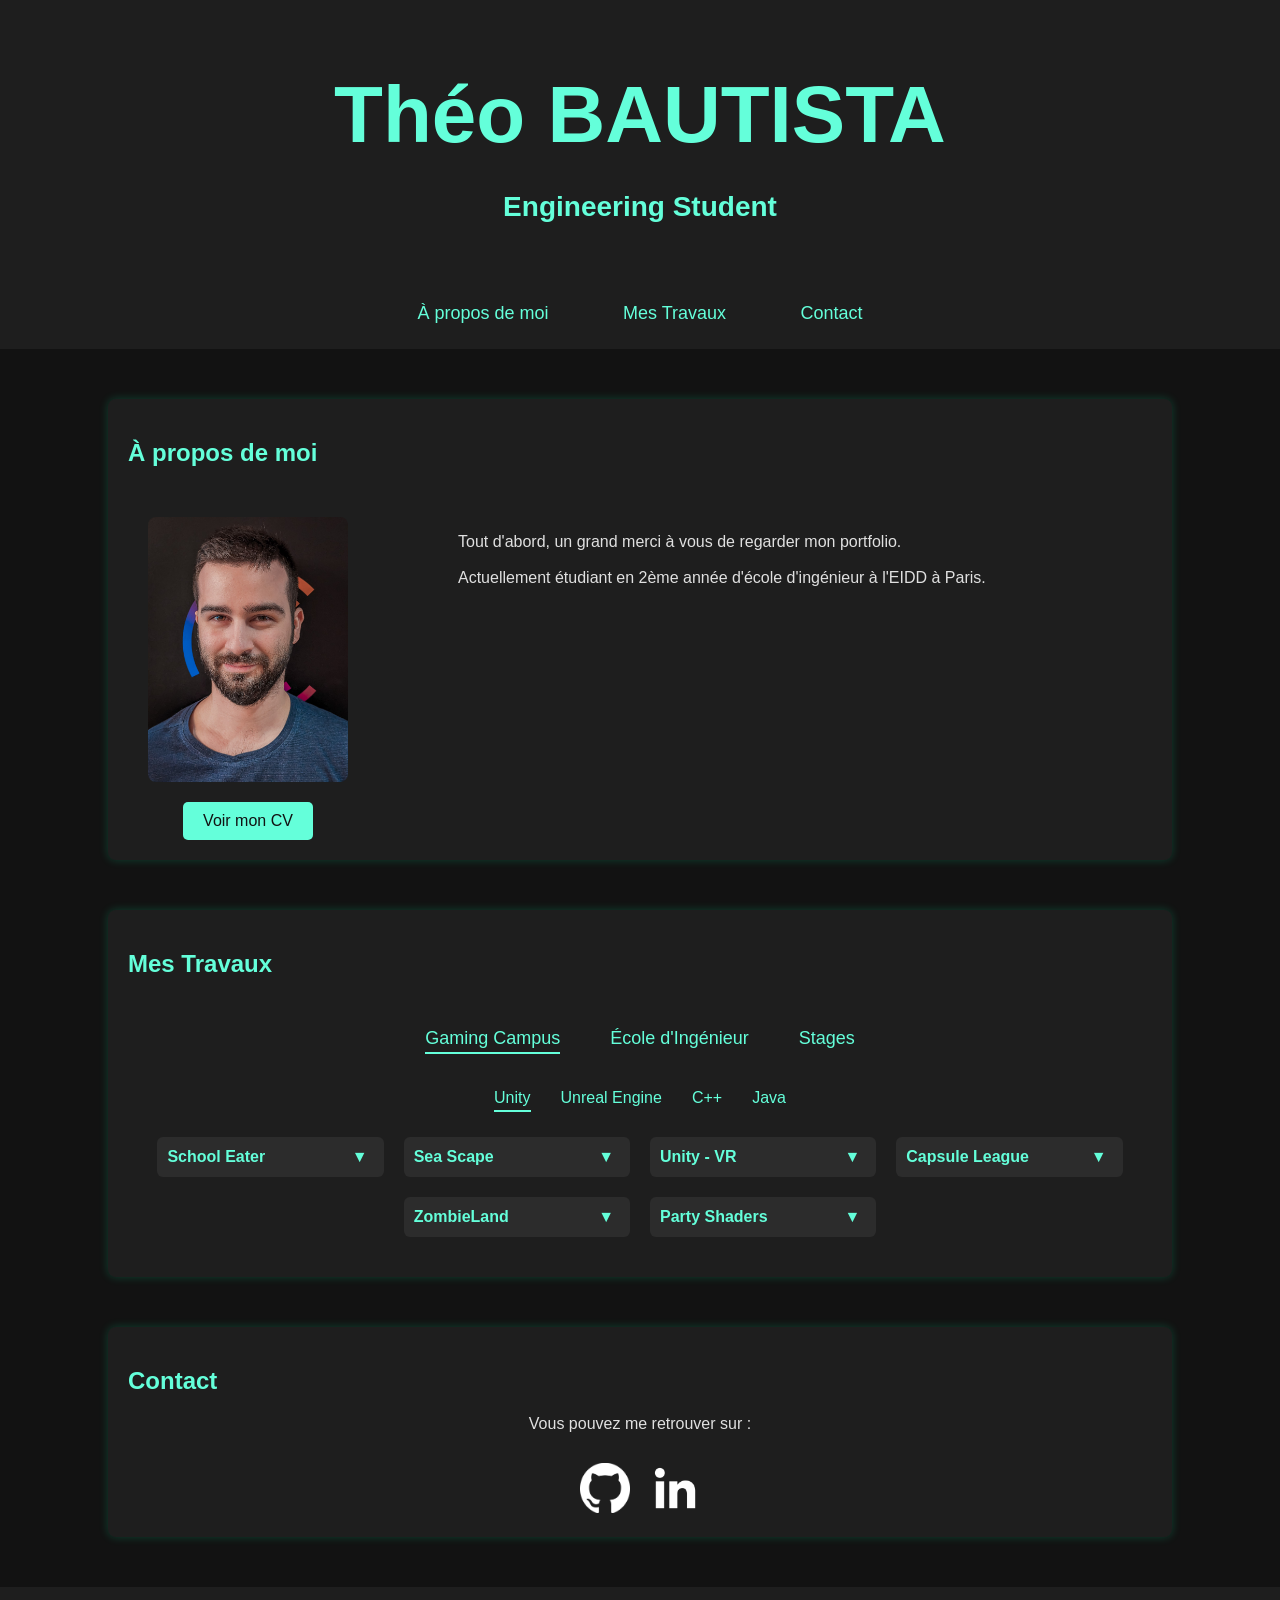
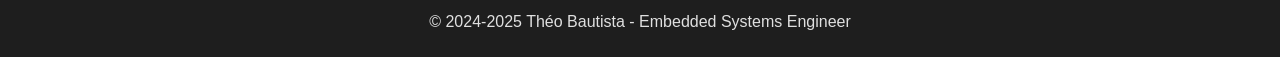
==== src/index.html @ 2cd2135a "Replacing everything" ====
<!DOCTYPE html>
<html lang="fr">
<head>
  <meta charset="UTF-8">
  <meta name="viewport" content="width=device-width, initial-scale=1.0">
  <title>Portfolio Engineer - Théo Bautista</title>
  <link rel="stylesheet" href="styles.css">
  <script defer src="script.js"></script>
</head>
<body>
  <!-- Header -->
  <header>
    <div class="container">
      <h1 id="page-title">Théo BAUTISTA</h1>
      <h3 id="page-subtitle">Engineering Student</h3>
      <nav>
        <ul>
          <li><a href="#about" id="nav-about">À propos de moi</a></li>
          <li><a href="#mes-travaux" id="nav-travaux">Mes Travaux</a></li>
          <li><a href="#contact" id="nav-contact">Contact</a></li>
        </ul>
      </nav>
    </div>
  </header>

  <!-- À propos de moi -->
  <section id="about" class="container">
    <h2 id="about-title">À propos de moi</h2>
    <div class="about-content">
      <div class="about-photo">
        <img src="../img/icons/profile-photo.png" alt="Photo de Théo Bautista" class="profile-photo">
        <div class="cv-button-container">
          <a href="../img/cv/cvTB.html" class="cv-button" target="_blank">Voir mon CV</a>
        </div>
      </div>
      <div class="about-text">
        <p id="about-description">
          Tout d'abord, un grand merci à vous de regarder mon portfolio.<br><br>
          Actuellement étudiant en 2ème année d'école d'ingénieur à l'EIDD à Paris.
        </p>
      </div>
    </div>
  </section>

  <!-- Mes Travaux -->
  <section id="mes-travaux" class="container">
    <h2 id="mes-travaux-title">Mes Travaux</h2>
    <!-- Navigation des catégories principales -->
    <div class="categorie-nav">
      <span class="categorie-titre active" data-index="0">Gaming Campus</span>
      <span class="categorie-titre" data-index="1">École d'Ingénieur</span>
      <span class="categorie-titre" data-index="2">Stages</span>
    </div>
    <!-- Slider principal -->
    <div class="travaux-container">
      <div class="travaux-slider">
        <!-- Catégorie : Gaming Campus -->
        <div class="travaux-categorie">
          <!-- Sous-catégories pour Gaming Campus -->
          <div class="gaming-campus-sous">
            <!-- Navigation sous-catégories -->
            <div class="sous-categorie-nav">
              <span class="sous-categorie-titre active" data-index="0">Unity</span>
              <span class="sous-categorie-titre" data-index="1">Unreal Engine</span>
              <span class="sous-categorie-titre" data-index="2">C++</span>
              <span class="sous-categorie-titre" data-index="3">Java</span>
            </div>
            <!-- Slider des sous-catégories -->
            <div class="sous-travaux-container">
              <div class="sous-travaux-slider">
                <!-- Sous-catégorie : Unity (plusieurs projets ici) -->
                <div class="sous-travaux-categorie">

                  <div class="travail">
                    <div class="travail-header">
                      <span class="travail-titre">School Eater</span>
                      <button class="toggle-btn">▼</button>
                    </div>
                    <div class="travail-details">
                      <p>Mon premier jeu Unity<br>
                         Le but était de concevoir un jeu dans lequel 
                         le professeur d'un petit village sauvait les enfants 
                         de sa classe d'une attaque de monstres<br><br>
                         
                         Globalement un très bon projet pour 
                         apprendre les bases d'Unity</p>
                      <span class="project-duration">[2 semaines]</span>
                    </div>
                  </div>

                  <div class="travail">
                    <div class="travail-header">
                      <span class="travail-titre">Sea Scape</span>
                      <button class="toggle-btn">▼</button>
                    </div>
                    <div class="travail-details">
                      <p>Comme une suite du premier projet School Eater<br>
                        Il fallait consolider les bases que l'on 
                        avait assimilées sur le projet précédent 
                        en rajoutant plus d'éléments et en 
                        explorant plus de mécaniques<br><br>
                        
                        Avec les bases consolidées, il était temps de 
                        s'attaquer à des projets plus gros</p>
                      <span class="project-duration">[2 semaines]</span>
                    </div>
                  </div>
                  
                  <div class="travail">
                    <div class="travail-header">
                      <span class="travail-titre">Unity - VR</span>
                      <button class="toggle-btn">▼</button>
                    </div>
                    <div class="travail-details">
                      <p>Pas de nom pour ce projet là<br>
                        C'était la première fois que j'ai dû toucher
                        à de la réalité virtuelle 
                        (ou VR pour Virtual Reality) pour un projet<br><br>
                        
                        J'étais malheureusement tout seul à travailler 
                        dans un groupe de 2, mais cela ne m'a pas empêché 
                        de réussir ma partie du projet, c'est-à-dire 
                        le code pour faire fonctionner les manettes 
                        et donc les "mains" du personnage ainsi que le 
                        déplacement et le système pour attraper des objets</p>
                      <span class="project-duration">[2 semaines]</span>
                    </div>
                  </div>

                  <div class="travail">
                    <div class="travail-header">
                      <span class="travail-titre">Capsule League</span>
                      <button class="toggle-btn">▼</button>
                    </div>
                    <div class="travail-details">
                      <p>Un petit jeu de football pour tester 
                        la physique de Unity<br>
                        Le but était simple, marquer dans le but de 
                        son adversaire avec un terrain consitué 
                        d'obstacles générés procéduralement</p>
                      <span class="project-duration">[2 semaines]</span>
                    </div>
                  </div>

                  <div class="travail">
                    <div class="travail-header">
                      <span class="travail-titre">ZombieLand</span>
                      <button class="toggle-btn">▼</button>
                    </div>
                    <div class="travail-details">
                      <p>Premier projet avec une intelligence 
                        artificielle faite à la main<br>
                        Également le premier jeu 2D que j'ai fait, il 
                        fallait créer un top-down shooter qui intègre 
                        une IA autre que l'IA de base de Unity<br><br>
                        
                        Le projet a été assez compliqué car nous étions 
                        une équipe de 5, et que tout le monde interférait 
                        avec le code des autres</p>
                      <span class="project-duration">[2 semaines]</span>
                    </div>
                  </div>

                  <div class="travail">
                    <div class="travail-header">
                      <span class="travail-titre">Party Shaders</span>
                      <button class="toggle-btn">▼</button>
                    </div>
                    <div class="travail-details">
                      <p>Ce projet avait pour but de nous familiariser 
                         avec les effets visuels et apprendre sur le 
                         pourquoi du comment ces "shaders" existent<br><br>
                        
                        En tant que développeur de jeu, ce n'est pas 
                        vraiment notre spécialité de créer du visuel, 
                        mais ce projet était très intéressant autant 
                        théoriquement qu'en pratique</p>
                      <span class="project-duration">[2 semaines]</span>
                    </div>
                  </div>

                </div>

                <!-- Sous-catégorie : Unreal Engine -->

                <div class="sous-travaux-categorie">

                  <div class="travail">
                    <div class="travail-header">
                      <span class="travail-titre">Unreal 5 Beginnings</span>
                      <button class="toggle-btn">▼</button>
                    </div>
                    <div class="travail-details">
                      <p>Les premiers pas dans ce nouveau moteur 
                         graphique qu'est Unreal Engine 5<br>
                         Pas de code cette fois-ci, tout était fait 
                         en visual scripting avec le système de 
                         Blueprint<br><br>
                         
                         Pour ces premiers pas, c'était très difficile.<br>
                         Le moteur est très différent et il y a énormément 
                         de contenu, on s'y perd très facilement
                      </p>
                      <span class="project-duration">[2 semaines]</span>
                    </div>
                  </div>

                  <div class="travail">
                    <div class="travail-header">
                      <span class="travail-titre">VolcaRunner</span>
                      <button class="toggle-btn">▼</button>
                    </div>
                    <div class="travail-details">
                      <p>Un runner à la Subways Surfers </p>
                      <span class="project-duration">[2 semaines]</span>
                    </div>
                  </div>

                  <div class="travail">
                    <div class="travail-header">
                      <span class="travail-titre">Wisdom Theif</span>
                      <button class="toggle-btn">▼</button>
                    </div>
                    <div class="travail-details">
                      <p>Description of Unreal Engine Project 1.</p>
                      <span class="project-duration">[1 mois]</span>
                    </div>
                  </div>

                </div>

                <!-- Sous-catégorie : C++ -->

                <div class="sous-travaux-categorie">
                  <div class="travail">
                    <div class="travail-header">
                      <span class="travail-titre">C++ Project 1</span>
                      <button class="toggle-btn">▼</button>
                    </div>
                    <div class="travail-details">
                      <p>Description of C++ Project 1.</p>
                      <span class="project-duration">[4 weeks]</span>
                    </div>
                  </div>
                </div>

                <!-- Sous-catégorie : Java -->

                <div class="sous-travaux-categorie">
                  <div class="travail">
                    <div class="travail-header">
                      <span class="travail-titre">Java Project 1</span>
                      <button class="toggle-btn">▼</button>
                    </div>
                    <div class="travail-details">
                      <p>Description of Java Project 1.</p>
                      <span class="project-duration">[1 month]</span>
                    </div>
                  </div>
                </div>



              </div>
            </div>
          </div>
        </div>
        <!-- Catégorie : École d'Ingénieur -->
        <div class="travaux-categorie">
          <div class="travail">
            <div class="travail-header">
              <span class="travail-titre">Projet d'Algorithmes</span>
              <button class="toggle-btn">▼</button>
            </div>
            <div class="travail-details">
              <p>Développement d'un algorithme d'optimisation.<br>
                 Description aléatoire pour remplir l'espace.</p>
              <span class="project-duration">[2 mois]</span>
            </div>
          </div>
        </div>
        <!-- Catégorie : Stages -->
        <div class="travaux-categorie">
          <!-- Ajout de 7 projets -->
          <div class="travail">
            <div class="travail-header">
              <span class="travail-titre">Stage 1</span>
              <button class="toggle-btn">▼</button>
            </div>
            <div class="travail-details">
              <p>Description du stage 1.</p>
              <span class="project-duration">[3 mois]</span>
            </div>
          </div>
          <div class="travail">
            <div class="travail-header">
              <span class="travail-titre">Stage 2</span>
              <button class="toggle-btn">▼</button>
            </div>
            <div class="travail-details">
              <p>Description du stage 2.</p>
              <span class="project-duration">[4 mois]</span>
            </div>
          </div>
          <div class="travail">
            <div class="travail-header">
              <span class="travail-titre">Stage 3</span>
              <button class="toggle-btn">▼</button>
            </div>
            <div class="travail-details">
              <p>Description du stage 3.</p>
              <span class="project-duration">[2 mois]</span>
            </div>
          </div>
          <div class="travail">
            <div class="travail-header">
              <span class="travail-titre">Stage 4</span>
              <button class="toggle-btn">▼</button>
            </div>
            <div class="travail-details">
              <p>Description du stage 4.</p>
              <span class="project-duration">[6 mois]</span>
            </div>
          </div>
          <div class="travail">
            <div class="travail-header">
              <span class="travail-titre">Stage 5</span>
              <button class="toggle-btn">▼</button>
            </div>
            <div class="travail-details">
              <p>Description du stage 5.</p>
              <span class="project-duration">[3 mois]</span>
            </div>
          </div>
          <div class="travail">
            <div class="travail-header">
              <span class="travail-titre">Stage 6</span>
              <button class="toggle-btn">▼</button>
            </div>
            <div class="travail-details">
              <p>Description du stage 6.</p>
              <span class="project-duration">[4 mois]</span>
            </div>
          </div>
          <div class="travail">
            <div class="travail-header">
              <span class="travail-titre">Stage 7</span>
              <button class="toggle-btn">▼</button>
            </div>
            <div class="travail-details">
              <p>Description du stage 7.</p>
              <span class="project-duration">[5 mois]</span>
            </div>
          </div>
        </div>
      </div>
    </div>
  </section>

  <!-- Contact -->
  <section id="contact" class="container">
    <h2 id="contact-title">Contact</h2>
    <p id="contact-description">Vous pouvez me retrouver sur :</p>
    <div class="contact-icons">
      <a href="https://github.com/thobaut" target="_blank">
        <img src="../img/icons/github-logo.png" alt="GitHub" class="social-logo">
      </a>
      <a href="https://www.linkedin.com/in/théo-bautista/" target="_blank">
        <img src="../img/icons/linkedin-logo.png" alt="LinkedIn" class="social-logo">
      </a>
    </div>
  </section>

  <!-- Footer -->
  <footer>
    <p>&copy; 2024-2025 <span id="footer-text">Théo Bautista - Embedded Systems Engineer</span></p>
  </footer>
</body>
</html>
---- src/styles.css ----
/* Thème sombre */
body {
  font-family: Arial, sans-serif;
  margin: 0;
  padding: 0;
  background-color: #121212;
  color: #e0e0e0;
}

/* Titres en vert menthe */
h1, h2, h3 {
  color: #64ffda;
}

/* Header */
header {
  background: #1e1e1e;
  padding: 15px;
  text-align: center;
}

header h1 {
  font-size: 80px; /* Nom plus gros */
  margin-bottom: 30px;
}

header h3 {
  font-size: 28px;
  margin-top: 0;
  margin-bottom: 40px; /* Plus d'espace entre "Engineering Student" et les boutons */
}

nav {
  margin-top: 80px;
  margin-bottom: 10px;
}

nav ul {
  list-style: none;
  padding: 0;
  margin: 0;
}

nav ul li {
  display: inline;
  margin: 0 25px;
}

nav ul li a {
  color: #64ffda;
  text-decoration: none;
  font-size: 18px;
  padding: 5px 10px;
  transition: background-color 0.3s, color 0.3s;
}

nav ul li a:hover {
  background-color: #64ffda;
  color: #121212;
  border-radius: 5px;
}

#about-title,
#mes-travaux-title {
  margin-bottom: 50px;
}

/* Section générale */
section {
  width: 80%;
  margin: 50px auto; /* Plus d'espace entre le titre de la section et le reste */
  background: #1e1e1e;
  padding: 20px;
  border-radius: 8px;
  box-shadow: 0px 0px 10px rgba(0, 255, 170, 0.2);
}

/* À propos de moi */
.about-content {
  display: flex;
  align-items: flex-start;
  gap: 60px; /* Plus d'espace entre la photo et le texte */
}

.about-photo {
  display: flex;
  flex-direction: column;
  align-items: center;
  margin-left: 20px;
}

.profile-photo {
  width: 200px; /* Photo plus grande */
  border-radius: 8px;
}

.cv-button-container {
  margin-top: 20px; /* Plus d'espace entre la photo et le bouton */
}

.cv-button {
  display: inline-block;
  padding: 10px 20px;
  background-color: #64ffda;
  color: #121212;
  text-decoration: none;
  border-radius: 5px;
  transition: background-color 0.3s, color 0.3s;
}

.cv-button:hover,
.cv-button:active {
  background-color: #121212;
  color: #64ffda;
}

.about-text {
  margin-left: 50px;
}

/* Navigation catégories (Mes Travaux) */
.categorie-nav {
  display: flex;
  justify-content: center;
  margin-bottom: 30px; /* Plus d'espace sous les titres de catégorie */
}

.categorie-titre {
  margin: 0 25px;
  cursor: pointer;
  font-size: 18px;
  position: relative;
  color: #64ffda;
}

.categorie-titre.active::after {
  content: "";
  display: block;
  width: 100%;
  height: 2px;
  background: #64ffda;
  position: absolute;
  bottom: -5px;
  left: 0;
}

/* Slider pour les travaux */
.travaux-container {
  overflow: hidden;
}

.travaux-slider {
  display: flex;
  transition: transform 0.5s ease;
  width: 100%;
}

.travaux-categorie {
  flex: 0 0 100%;
  padding: 10px;
  box-sizing: border-box;
  /* Grille pour afficher plusieurs travaux sur la même ligne */
  display: flex;
  flex-wrap: wrap;
  gap: 20px;
  justify-content: center;
  align-items: flex-start; /* Chaque bloc garde sa hauteur propre */
}

/* Sous-catégories pour Gaming Campus */
.gaming-campus-sous {
  width: 100%;
}

.sous-categorie-nav {
  display: flex;
  justify-content: center;
  margin-bottom: 20px;
}

.sous-categorie-titre {
  margin: 0 15px;
  cursor: pointer;
  font-size: 16px;
  position: relative;
  color: #64ffda;
}

.sous-categorie-titre.active::after {
  content: "";
  display: block;
  width: 100%;
  height: 2px;
  background: #64ffda;
  position: absolute;
  bottom: -5px;
  left: 0;
}

.sous-travaux-container {
  overflow: hidden;
}

.sous-travaux-slider {
  display: flex;
  transition: transform 0.5s ease;
  width: 100%;
}

.sous-travaux-categorie {
  flex: 0 0 100%;
  padding: 10px;
  box-sizing: border-box;
  /* Grille pour afficher les travaux dans la sous-catégorie */
  display: flex;
  flex-wrap: wrap;
  gap: 20px;
  justify-content: center;
  align-items: flex-start;
}

/* Sur petit écran, aligner les travaux à gauche */
@media (max-width: 767px) {
  .travaux-categorie {
    justify-content: flex-start;
  }
}

/* Travaux */
.travail {
  background: #2c2c2c;  /* Couleur légèrement plus claire */
  padding: 10px;
  border-radius: 6px;
  /* Adaptation pour afficher 4 par ligne sur grand écran, 2 par ligne sur moyen, 1 par ligne sur petit écran */
  flex: 1 1 calc(23% - 20px);
  max-width: calc(23% - 20px);
}

@media (max-width: 1199px) and (min-width: 768px) {
  .travail {
    flex: 1 1 calc(50% - 20px);
    max-width: calc(50% - 20px);
  }
}

@media (max-width: 767px) {
  .travail {
    flex: 1 1 100%;
    max-width: 100%;
  }
}

.travail-header {
  display: flex;
  justify-content: space-between;
  align-items: center;
  cursor: pointer;
}

.travail-titre {
  color: #64ffda;
  font-weight: bold;
}

.toggle-btn {
  background: none;
  border: none;
  font-size: 16px;
  cursor: pointer;
  color: #64ffda;
}

/* Détails cachés */
.travail-details {
  display: none;
  margin-top: 10px;
  padding-top: 5px;
  border-top: 1px solid #64ffda;
}

.project-duration {
  font-size: 12px;
  color: #64ffda;
}

/* Contact */
#contact {
  text-align: center;
}

#contact h2 {
  text-align: left; /* Titre "Contact" à gauche */
  margin-bottom: 20px;
}

.contact-icons {
  display: flex;
  justify-content: center;
  gap: 20px; /* Espace entre les icônes */
  margin-top: 30px;
}

.social-logo {
  width: 50px;
  height: 50px;
}

/* Footer */
footer {
  background: #1e1e1e;
  color: #e0e0e0;
  text-align: center;
  padding: 10px 0;
  margin-top: 20px;
}
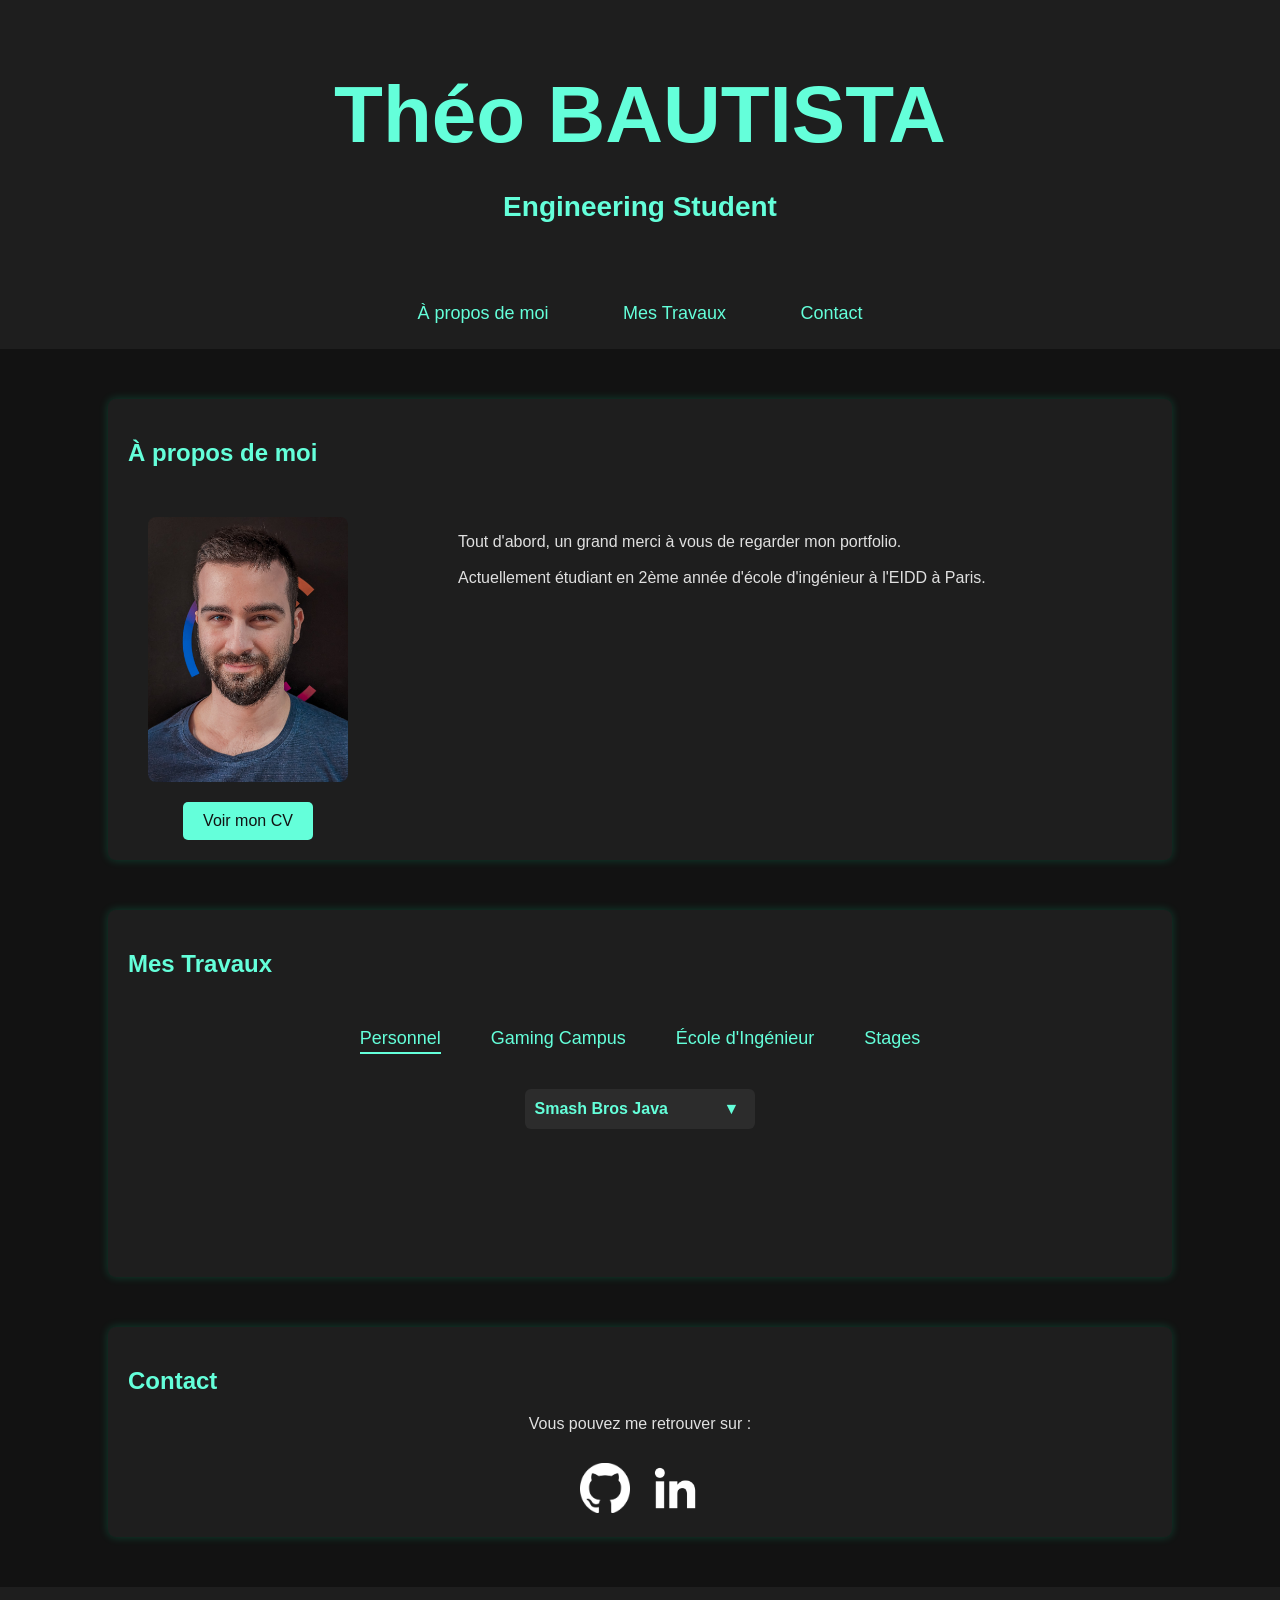
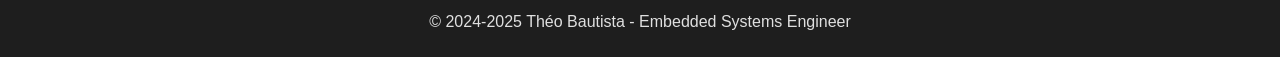
==== commit 206bd811: "Added a lot of descriptions" ====
--- a/src/index.html
+++ b/src/index.html
@@ -47,14 +47,43 @@
     <h2 id="mes-travaux-title">Mes Travaux</h2>
     <!-- Navigation des catégories principales -->
     <div class="categorie-nav">
-      <span class="categorie-titre active" data-index="0">Gaming Campus</span>
-      <span class="categorie-titre" data-index="1">École d'Ingénieur</span>
-      <span class="categorie-titre" data-index="2">Stages</span>
+      <span class="categorie-titre active" data-index="0">Personnel</span>
+      <span class="categorie-titre" data-index="1">Gaming Campus</span>
+      <span class="categorie-titre" data-index="2">École d'Ingénieur</span>
+      <span class="categorie-titre" data-index="3">Stages</span>
     </div>
+
     <!-- Slider principal -->
+    
     <div class="travaux-container">
       <div class="travaux-slider">
+
+        <!-- Catégorie : Personnel -->
+
+        <div class="travaux-categorie">
+
+          <div class="travail">
+            <div class="travail-header">
+              <span class="travail-titre">Smash Bros Java</span>
+              <button class="toggle-btn">▼</button>
+            </div>
+            <div class="travail-details">
+              <p>
+                Une tentative de réplique du fameux jeu vidéo Smash 
+                Bros fait sous langage Java
+                <br>
+                Description aléatoire pour remplir l'espace.
+              </p>
+              <span class="project-duration">[1 mois - Abandonné]</span>
+            </div>
+          </div>
+
+
+
+        </div>
+        
         <!-- Catégorie : Gaming Campus -->
+        
         <div class="travaux-categorie">
           <!-- Sous-catégories pour Gaming Campus -->
           <div class="gaming-campus-sous">
@@ -68,7 +97,9 @@
             <!-- Slider des sous-catégories -->
             <div class="sous-travaux-container">
               <div class="sous-travaux-slider">
-                <!-- Sous-catégorie : Unity (plusieurs projets ici) -->
+                
+                <!-- Sous-catégorie : Unity -->
+                
                 <div class="sous-travaux-categorie">
 
                   <div class="travail">
@@ -211,7 +242,15 @@
                       <button class="toggle-btn">▼</button>
                     </div>
                     <div class="travail-details">
-                      <p>Un runner à la Subways Surfers </p>
+                      <p>Un runner à la Subways Surfers<br>
+                         Cela met en scène un coureur qui doit survivre 
+                         le plus longtemps possible sur 3 "lignes" qui 
+                         comportent des obstacles générés procéduralement<br><br>
+                        
+                         Entièrement rédigé en C++, ce qui a été 
+                         particulièrement laborieux dû à la complexité 
+                         des règles du C++ imposées par Unreal Engine
+                        </p>
                       <span class="project-duration">[2 semaines]</span>
                     </div>
                   </div>
@@ -222,7 +261,20 @@
                       <button class="toggle-btn">▼</button>
                     </div>
                     <div class="travail-details">
-                      <p>Description of Unreal Engine Project 1.</p>
+                      <p>Un autre runner à la Subways Surfers en tant que 
+                         projet de fin d'année<br>
+                         Un projet a but initial éducatif dans lequel on 
+                         incarne un renard qui se fait courser dans une 
+                         bibliothèque car il a volé des parchemins<br>
+                         Il faut réunir des collectables et des pages qui 
+                         constituent des livres éducatif qui permettent 
+                         d'apprendre des anecdotes de culture générale<br><br>
+                       
+                         Ce projet a été une catastrophe sur tous les points, 
+                         très probablement expliqué par la volonté du reste 
+                         du groupe de faire ce projet sur Unreal Engine et 
+                         non Unity 
+                      </p>
                       <span class="project-duration">[1 mois]</span>
                     </div>
                   </div>
@@ -232,21 +284,145 @@
                 <!-- Sous-catégorie : C++ -->
 
                 <div class="sous-travaux-categorie">
-                  <div class="travail">
-                    <div class="travail-header">
-                      <span class="travail-titre">C++ Project 1</span>
-                      <button class="toggle-btn">▼</button>
-                    </div>
-                    <div class="travail-details">
-                      <p>Description of C++ Project 1.</p>
-                      <span class="project-duration">[4 weeks]</span>
-                    </div>
-                  </div>
+
+                  <div class="travail">
+                    <div class="travail-header">
+                      <span class="travail-titre">Cringe Adventure</span>
+                      <button class="toggle-btn">▼</button>
+                    </div>
+                    <div class="travail-details">
+                      <p>
+                        Le tout premier projet ue j'ai fait dans cette école<br>
+                        Il s'agissait d'une simple jeu sur le terminal dans 
+                        lequel il fallait traverser un donjon et affronter 
+                        des ennemis qui nous bloquent la route<br><br>
+
+                        Pour un premier projet, c'était plutôt réussi malgré 
+                        l'absence totale d'un membre de notre groupe de 3
+                      </p>
+                      <span class="project-duration">[2 semaines]</span>
+                    </div>
+                  </div>
+
+                  <div class="travail">
+                    <div class="travail-header">
+                      <span class="travail-titre">2D Platformer</span>
+                      <button class="toggle-btn">▼</button>
+                    </div>
+                    <div class="travail-details">
+                      <p>
+                        Le deuxième projet qui venait juste après Cringe 
+                        Adventure<br>
+                        Cette fois-ci, nous avions la librairie graphique 
+                        SMFL pour pouvoir faire un vrai jeu avec des vrais 
+                        graphismes 2D<br>
+                        Le but étant de faire un petit jeu de platformes à 
+                        la Mario dans lequel il fallait traverser le niveau 
+                        et arriver à la fin<br><br>
+
+                        Le projet a été un échec total dû au fait que j'étais tout 
+                        seul dans ce groupe de 3 ainsi que le fait qu'il y ait 
+                        eu des problèmes d'intégration de la librairie
+                      </p>
+                      <span class="project-duration">[2 semaines]</span>
+                    </div>
+                  </div>
+
+                  <div class="travail">
+                    <div class="travail-header">
+                      <span class="travail-titre">AntGame</span>
+                      <button class="toggle-btn">▼</button>
+                    </div>
+                    <div class="travail-details">
+                      <p>
+                        Un jeu qui devait s'inspirer de "Lemmings" dans lequel on 
+                        devait se familiariser avec une deuxième librairie 
+                        graphique : Cocos2DX<br>
+                        Pour ce jeu, mon groupe a décidé de partir sur un thème 
+                        fourmis qui devait miner de la terre pour avancer et 
+                        résoudre des puzzles
+                        <br><br>
+
+                        Malgré un groupe toujours inactif et une nouvelles fois 
+                        des problèmes d'intégration de la libraire, j'étais 
+                        content du code que j'avais fait et surtout sur une 
+                        librairie nouvelle 
+                      </p>
+                      <span class="project-duration">[2 semaines]</span>
+                    </div>
+                  </div>
+
+                  <div class="travail">
+                    <div class="travail-header">
+                      <span class="travail-titre">VolcaEngine</span>
+                      <button class="toggle-btn">▼</button>
+                    </div>
+                    <div class="travail-details">
+                      <p>
+                        Le plus gros projet que j'ai fait et dans lequel j'ai 
+                        mis le plus de travail dedans
+                        <br>
+                        C'était un projet mi théorique et mi pratique. Il fallait 
+                        créer de A à Z un moteur graphique avec une des 
+                        nombreuses librairies de rendu graphique
+                        <br>
+                        Comprendre comment et pourquoi une image est affichée 
+                        sur l'ecran était très intéressant et instructif
+                        <br>
+                        <br>
+                        Initialement prévu pour 4 semaines, le projet a été 
+                        allongé d'une semaine au vu de la masse de travail 
+                        qu'était ce projet
+                        <br>
+                        Pour changer, un groupe de 5 totalement absent et 
+                        me laissant quasiment seul sur le code du moteur
+                      </p>
+                      <span class="project-duration">[5 semaines]</span>
+                    </div>
+                  </div>
+
+                  <div class="travail">
+                    <div class="travail-header">
+                      <span class="travail-titre">Bastion Blitz</span>
+                      <button class="toggle-btn">▼</button>
+                    </div>
+                    <div class="travail-details">
+                      <p>
+                        Un projet solo de fin d'année en remplacement d'un grand 
+                        projet commun qui devait se faire par groupes de 6 
+                        suite à des désaccords et des abandons d'école
+                        <br>
+                        Il s'agit d'un petit jeu de tower defense réalisé avec la 
+                        librairie Cocos2DX dans lequel des tours plaçables 
+                        devaient défendre contre des vagues infinies 
+                        d'ennemis qui veulent infiltrer un château
+                        <br>
+                        <br>
+                        Un projet qui devait se faire en urgence mais que j'ai 
+                        tout de même trouvé très instructif et que j'ai pris 
+                        beaucoup de plaisir à réaliser
+                      </p>
+                      <span class="project-duration">[3 semaines]</span>
+                    </div>
+                  </div>
+                
                 </div>
 
                 <!-- Sous-catégorie : Java -->
 
                 <div class="sous-travaux-categorie">
+
+                  <div class="travail">
+                    <div class="travail-header">
+                      <span class="travail-titre"></span>
+                      <button class="toggle-btn">▼</button>
+                    </div>
+                    <div class="travail-details">
+                      <p>Description of Java Project 1.</p>
+                      <span class="project-duration">[2 semaines]</span>
+                    </div>
+                  </div>
+
                   <div class="travail">
                     <div class="travail-header">
                       <span class="travail-titre">Java Project 1</span>
@@ -254,18 +430,18 @@
                     </div>
                     <div class="travail-details">
                       <p>Description of Java Project 1.</p>
-                      <span class="project-duration">[1 month]</span>
-                    </div>
-                  </div>
+                      <span class="project-duration">[2 semaines]</span>
+                    </div>
+                  </div>
+
                 </div>
-
-
-
               </div>
             </div>
           </div>
         </div>
+
         <!-- Catégorie : École d'Ingénieur -->
+        
         <div class="travaux-categorie">
           <div class="travail">
             <div class="travail-header">
@@ -279,9 +455,11 @@
             </div>
           </div>
         </div>
+        
         <!-- Catégorie : Stages -->
+        
         <div class="travaux-categorie">
-          <!-- Ajout de 7 projets -->
+
           <div class="travail">
             <div class="travail-header">
               <span class="travail-titre">Stage 1</span>
@@ -292,6 +470,7 @@
               <span class="project-duration">[3 mois]</span>
             </div>
           </div>
+
           <div class="travail">
             <div class="travail-header">
               <span class="travail-titre">Stage 2</span>
@@ -302,6 +481,7 @@
               <span class="project-duration">[4 mois]</span>
             </div>
           </div>
+
           <div class="travail">
             <div class="travail-header">
               <span class="travail-titre">Stage 3</span>
@@ -312,6 +492,7 @@
               <span class="project-duration">[2 mois]</span>
             </div>
           </div>
+
           <div class="travail">
             <div class="travail-header">
               <span class="travail-titre">Stage 4</span>
@@ -322,6 +503,7 @@
               <span class="project-duration">[6 mois]</span>
             </div>
           </div>
+
           <div class="travail">
             <div class="travail-header">
               <span class="travail-titre">Stage 5</span>
@@ -332,6 +514,7 @@
               <span class="project-duration">[3 mois]</span>
             </div>
           </div>
+
           <div class="travail">
             <div class="travail-header">
               <span class="travail-titre">Stage 6</span>
@@ -342,6 +525,7 @@
               <span class="project-duration">[4 mois]</span>
             </div>
           </div>
+
           <div class="travail">
             <div class="travail-header">
               <span class="travail-titre">Stage 7</span>
@@ -352,6 +536,7 @@
               <span class="project-duration">[5 mois]</span>
             </div>
           </div>
+
         </div>
       </div>
     </div>
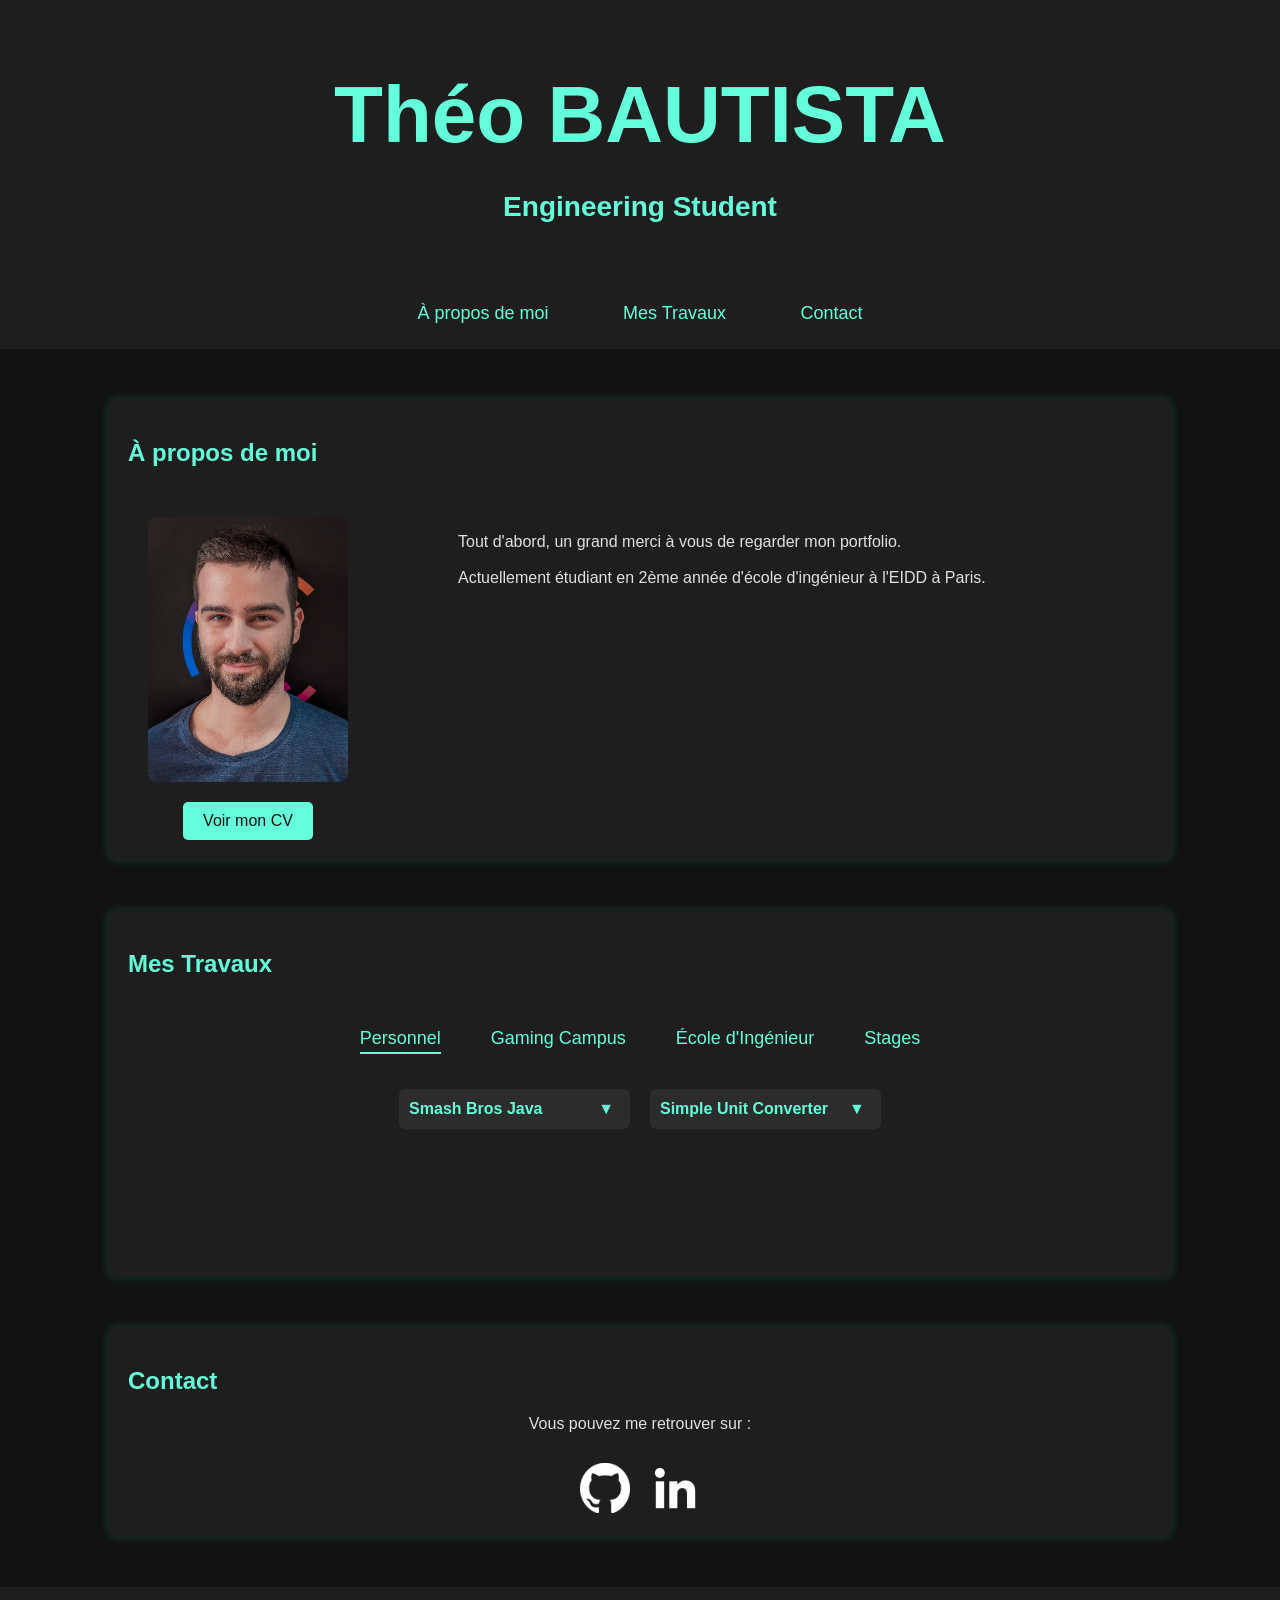
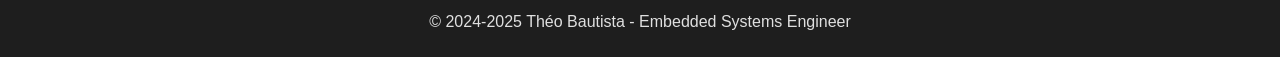
==== commit f61e0e08: "Added a new category" ====
--- a/src/index.html
+++ b/src/index.html
@@ -72,13 +72,34 @@
                 Une tentative de réplique du fameux jeu vidéo Smash 
                 Bros fait sous langage Java
                 <br>
-                Description aléatoire pour remplir l'espace.
+                <br>
+                Abandonné par manque de motivation et des nombreuses 
+                mécaniques que je n'arrivait pas à implémenter
               </p>
               <span class="project-duration">[1 mois - Abandonné]</span>
             </div>
           </div>
 
-
+          <div class="travail">
+            <div class="travail-header">
+              <span class="travail-titre">Simple Unit Converter</span>
+              <button class="toggle-btn">▼</button>
+            </div>
+            <div class="travail-details">
+              <p>
+                Un petit site simple qui permet de convertir des 
+                unités
+                <br>
+                <br>
+                <a href="https://thobaut.github.io/simple-unit-converter/" target="_blank">
+                  Mis en ligne sous Github Pages
+                </a>
+                <br>
+
+              </p>
+              <span class="project-duration">[1 mois - Abandonné]</span>
+            </div>
+          </div>
 
         </div>
         
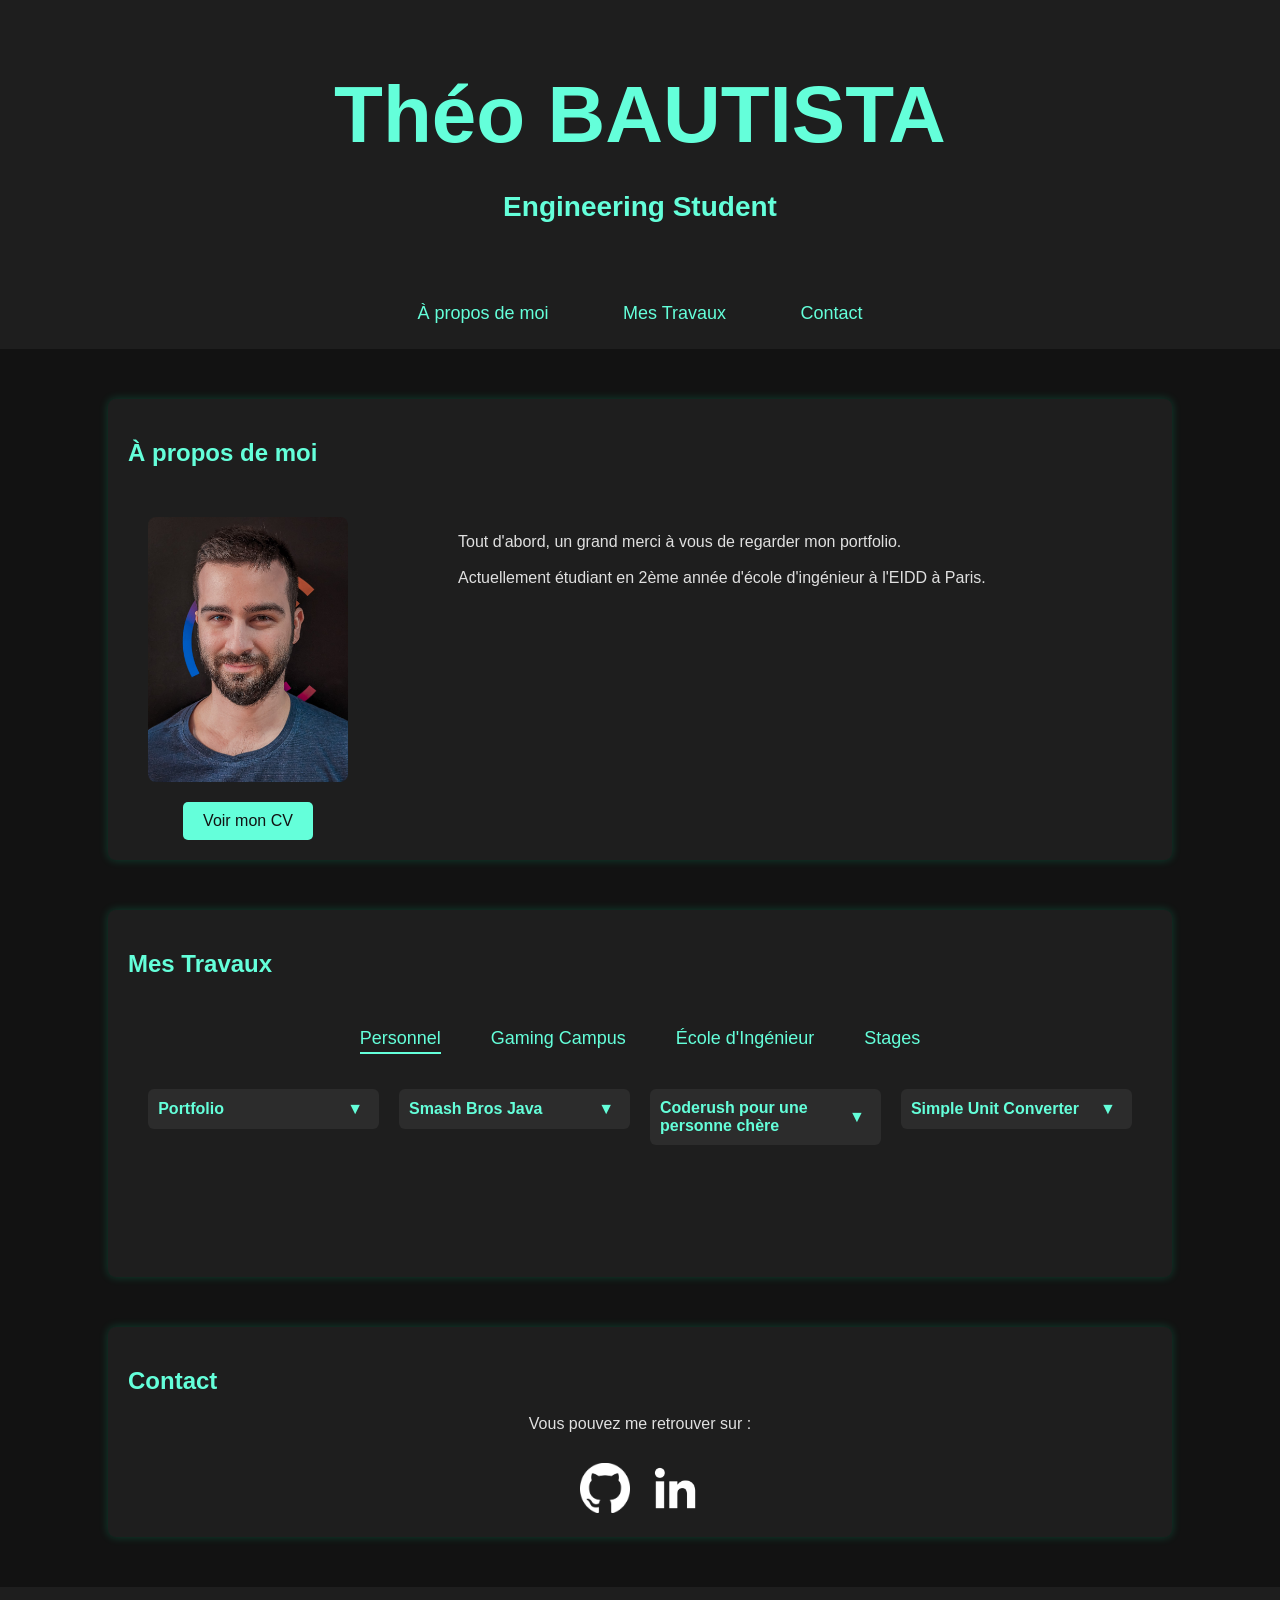
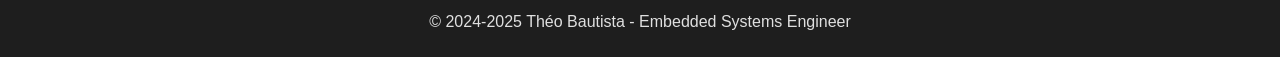
==== commit bd7cdbbe: "(Should be) Finished with the description of every project" ====
--- a/src/index.html
+++ b/src/index.html
@@ -3,7 +3,7 @@
 <head>
   <meta charset="UTF-8">
   <meta name="viewport" content="width=device-width, initial-scale=1.0">
-  <title>Portfolio Engineer - Théo Bautista</title>
+  <title>Portfolio Ingénieur - Théo Bautista</title>
   <link rel="stylesheet" href="styles.css">
   <script defer src="script.js"></script>
 </head>
@@ -35,7 +35,9 @@
       </div>
       <div class="about-text">
         <p id="about-description">
-          Tout d'abord, un grand merci à vous de regarder mon portfolio.<br><br>
+          Tout d'abord, un grand merci à vous de regarder mon portfolio.
+          <br>
+          <br>
           Actuellement étudiant en 2ème année d'école d'ingénieur à l'EIDD à Paris.
         </p>
       </div>
@@ -64,6 +66,28 @@
 
           <div class="travail">
             <div class="travail-header">
+              <span class="travail-titre">Portfolio</span>
+              <button class="toggle-btn">▼</button>
+            </div>
+            <div class="travail-details">
+              <p>
+                Le portfolio que vous êtes actuellement en train 
+                de regarder
+                <br>
+                <br>
+                En tant que développeur qui n'a jamais appris le 
+                HTML/CSS/JS à l'école mais seulement en autodidacte, 
+                c'est tout de même un projet assez conséquent et je 
+                voulais créer ce bout de ma vie de développeur afin
+                de présenter tous les projets que j'ai réalisé avec 
+                professionnalisme, rigueur et passion
+              </p>
+              <span class="project-duration">[1 mois - Abandonné]</span>
+            </div>
+          </div>
+
+          <div class="travail">
+            <div class="travail-header">
               <span class="travail-titre">Smash Bros Java</span>
               <button class="toggle-btn">▼</button>
             </div>
@@ -74,9 +98,29 @@
                 <br>
                 <br>
                 Abandonné par manque de motivation et des nombreuses 
-                mécaniques que je n'arrivait pas à implémenter
+                mécaniques que je n'arrivais pas à implémenter
               </p>
               <span class="project-duration">[1 mois - Abandonné]</span>
+            </div>
+          </div>
+
+          <div class="travail">
+            <div class="travail-header">
+              <span class="travail-titre">Coderush pour une personne chère</span>
+              <button class="toggle-btn">▼</button>
+            </div>
+            <div class="travail-details">
+              <p>
+                Un mélange de 9 mini projets en 1 semaine 
+                qui représentaient le nombre de jours pendant lesquels 
+                ma copine était partie en vacances
+                <br>
+                <br>
+                Les projets contiennent des vidéos ainsi que 
+                HTML/CSS/JS, Python, Java, du calculateur en 
+                ligne Desmos et du logiciel de création de jeu vidéo Godot
+              </p>
+              <span class="project-duration">[1 semaine]</span>
             </div>
           </div>
 
@@ -94,10 +138,8 @@
                 <a href="https://thobaut.github.io/simple-unit-converter/" target="_blank">
                   Mis en ligne sous Github Pages
                 </a>
-                <br>
-
               </p>
-              <span class="project-duration">[1 mois - Abandonné]</span>
+              <span class="project-duration">[1 jour]</span>
             </div>
           </div>
 
@@ -113,7 +155,6 @@
               <span class="sous-categorie-titre active" data-index="0">Unity</span>
               <span class="sous-categorie-titre" data-index="1">Unreal Engine</span>
               <span class="sous-categorie-titre" data-index="2">C++</span>
-              <span class="sous-categorie-titre" data-index="3">Java</span>
             </div>
             <!-- Slider des sous-catégories -->
             <div class="sous-travaux-container">
@@ -129,13 +170,17 @@
                       <button class="toggle-btn">▼</button>
                     </div>
                     <div class="travail-details">
-                      <p>Mon premier jeu Unity<br>
-                         Le but était de concevoir un jeu dans lequel 
-                         le professeur d'un petit village sauvait les enfants 
-                         de sa classe d'une attaque de monstres<br><br>
-                         
-                         Globalement un très bon projet pour 
-                         apprendre les bases d'Unity</p>
+                      <p>
+                        Mon premier jeu Unity
+                        <br>
+                        Le but était de concevoir un jeu dans lequel 
+                        le professeur d'un petit village sauvait les enfants 
+                        de sa classe d'une attaque de monstres
+                        <br>
+                        <br>
+                        Globalement un très bon projet pour 
+                        apprendre les bases d'Unity
+                      </p>
                       <span class="project-duration">[2 semaines]</span>
                     </div>
                   </div>
@@ -146,14 +191,18 @@
                       <button class="toggle-btn">▼</button>
                     </div>
                     <div class="travail-details">
-                      <p>Comme une suite du premier projet School Eater<br>
+                      <p>
+                        Comme une suite du premier projet School Eater
+                        <br>
                         Il fallait consolider les bases que l'on 
                         avait assimilées sur le projet précédent 
                         en rajoutant plus d'éléments et en 
-                        explorant plus de mécaniques<br><br>
-                        
+                        explorant plus de mécaniques
+                        <br>
+                        <br>
                         Avec les bases consolidées, il était temps de 
-                        s'attaquer à des projets plus gros</p>
+                        s'attaquer à des projets plus gros
+                      </p>
                       <span class="project-duration">[2 semaines]</span>
                     </div>
                   </div>
@@ -164,17 +213,21 @@
                       <button class="toggle-btn">▼</button>
                     </div>
                     <div class="travail-details">
-                      <p>Pas de nom pour ce projet là<br>
+                      <p>
+                        Pas de nom pour ce projet là
+                        <br>
                         C'était la première fois que j'ai dû toucher
                         à de la réalité virtuelle 
-                        (ou VR pour Virtual Reality) pour un projet<br><br>
-                        
+                        (ou VR pour Virtual Reality) pour un projet
+                        <br>
+                        <br>
                         J'étais malheureusement tout seul à travailler 
                         dans un groupe de 2, mais cela ne m'a pas empêché 
                         de réussir ma partie du projet, c'est-à-dire 
                         le code pour faire fonctionner les manettes 
                         et donc les "mains" du personnage ainsi que le 
-                        déplacement et le système pour attraper des objets</p>
+                        déplacement et le système pour attraper des objets
+                      </p>
                       <span class="project-duration">[2 semaines]</span>
                     </div>
                   </div>
@@ -185,11 +238,14 @@
                       <button class="toggle-btn">▼</button>
                     </div>
                     <div class="travail-details">
-                      <p>Un petit jeu de football pour tester 
-                        la physique de Unity<br>
+                      <p>
+                        Un petit jeu de football pour tester 
+                        la physique de Unity
+                        <br>
                         Le but était simple, marquer dans le but de 
                         son adversaire avec un terrain consitué 
-                        d'obstacles générés procéduralement</p>
+                        d'obstacles générés procéduralement
+                      </p>
                       <span class="project-duration">[2 semaines]</span>
                     </div>
                   </div>
@@ -200,15 +256,19 @@
                       <button class="toggle-btn">▼</button>
                     </div>
                     <div class="travail-details">
-                      <p>Premier projet avec une intelligence 
-                        artificielle faite à la main<br>
+                      <p>
+                        Premier projet avec une intelligence 
+                        artificielle faite à la main
+                        <br>
                         Également le premier jeu 2D que j'ai fait, il 
                         fallait créer un top-down shooter qui intègre 
-                        une IA autre que l'IA de base de Unity<br><br>
-                        
+                        une IA autre que l'IA de base de Unity
+                        <br>
+                        <br>
                         Le projet a été assez compliqué car nous étions 
                         une équipe de 5, et que tout le monde interférait 
-                        avec le code des autres</p>
+                        avec le code des autres
+                      </p>
                       <span class="project-duration">[2 semaines]</span>
                     </div>
                   </div>
@@ -219,14 +279,17 @@
                       <button class="toggle-btn">▼</button>
                     </div>
                     <div class="travail-details">
-                      <p>Ce projet avait pour but de nous familiariser 
-                         avec les effets visuels et apprendre sur le 
-                         pourquoi du comment ces "shaders" existent<br><br>
-                        
+                      <p>
+                        Ce projet avait pour but de nous familiariser 
+                        avec les effets visuels et apprendre sur le 
+                        pourquoi du comment ces "shaders" existent
+                        <br>
+                        <br>
                         En tant que développeur de jeu, ce n'est pas 
                         vraiment notre spécialité de créer du visuel, 
                         mais ce projet était très intéressant autant 
-                        théoriquement qu'en pratique</p>
+                        théoriquement qu'en pratique
+                      </p>
                       <span class="project-duration">[2 semaines]</span>
                     </div>
                   </div>
@@ -243,15 +306,19 @@
                       <button class="toggle-btn">▼</button>
                     </div>
                     <div class="travail-details">
-                      <p>Les premiers pas dans ce nouveau moteur 
-                         graphique qu'est Unreal Engine 5<br>
-                         Pas de code cette fois-ci, tout était fait 
-                         en visual scripting avec le système de 
-                         Blueprint<br><br>
-                         
-                         Pour ces premiers pas, c'était très difficile.<br>
-                         Le moteur est très différent et il y a énormément 
-                         de contenu, on s'y perd très facilement
+                      <p>
+                        Les premiers pas dans ce nouveau moteur 
+                        graphique qu'est Unreal Engine 5
+                        <br>
+                        Pas de code cette fois-ci, tout était fait 
+                        en visual scripting avec le système de 
+                        Blueprint
+                        <br>
+                        <br>
+                        Pour ces premiers pas, c'était très difficile.
+                        <br>
+                        Le moteur est très différent et il y a énormément 
+                        de contenu, on s'y perd très facilement
                       </p>
                       <span class="project-duration">[2 semaines]</span>
                     </div>
@@ -263,15 +330,18 @@
                       <button class="toggle-btn">▼</button>
                     </div>
                     <div class="travail-details">
-                      <p>Un runner à la Subways Surfers<br>
-                         Cela met en scène un coureur qui doit survivre 
-                         le plus longtemps possible sur 3 "lignes" qui 
-                         comportent des obstacles générés procéduralement<br><br>
-                        
-                         Entièrement rédigé en C++, ce qui a été 
-                         particulièrement laborieux dû à la complexité 
-                         des règles du C++ imposées par Unreal Engine
-                        </p>
+                      <p>
+                        Un runner à la Subways Surfers
+                        <br>
+                        Cela met en scène un coureur qui doit survivre 
+                        le plus longtemps possible sur 3 "lignes" qui 
+                        comportent des obstacles générés procéduralement
+                        <br>
+                        <br>
+                        Entièrement rédigé en C++, ce qui a été 
+                        particulièrement laborieux dû à la complexité 
+                        des règles du C++ imposées par Unreal Engine
+                      </p>
                       <span class="project-duration">[2 semaines]</span>
                     </div>
                   </div>
@@ -282,19 +352,23 @@
                       <button class="toggle-btn">▼</button>
                     </div>
                     <div class="travail-details">
-                      <p>Un autre runner à la Subways Surfers en tant que 
-                         projet de fin d'année<br>
-                         Un projet a but initial éducatif dans lequel on 
-                         incarne un renard qui se fait courser dans une 
-                         bibliothèque car il a volé des parchemins<br>
-                         Il faut réunir des collectables et des pages qui 
-                         constituent des livres éducatif qui permettent 
-                         d'apprendre des anecdotes de culture générale<br><br>
-                       
-                         Ce projet a été une catastrophe sur tous les points, 
-                         très probablement expliqué par la volonté du reste 
-                         du groupe de faire ce projet sur Unreal Engine et 
-                         non Unity 
+                      <p>
+                        Un autre runner à la Subways Surfers en tant que 
+                        projet de fin d'année
+                        <br>
+                        Un projet a but initial éducatif dans lequel on 
+                        incarne un renard qui se fait courser dans une 
+                        bibliothèque car il a volé des parchemins
+                        <br>
+                        Il faut réunir des collectables et des pages qui 
+                        constituent des livres éducatif qui permettent 
+                        d'apprendre des anecdotes de culture générale
+                        <br>
+                        <br>
+                        Ce projet a été une catastrophe sur tous les points, 
+                        très probablement expliqué par la volonté du reste 
+                        du groupe de faire ce projet sur Unreal Engine et 
+                        non Unity 
                       </p>
                       <span class="project-duration">[1 mois]</span>
                     </div>
@@ -313,11 +387,13 @@
                     </div>
                     <div class="travail-details">
                       <p>
-                        Le tout premier projet ue j'ai fait dans cette école<br>
+                        Le tout premier projet ue j'ai fait dans cette école
+                        <br>
                         Il s'agissait d'une simple jeu sur le terminal dans 
                         lequel il fallait traverser un donjon et affronter 
-                        des ennemis qui nous bloquent la route<br><br>
-
+                        des ennemis qui nous bloquent la route
+                        <br>
+                        <br>
                         Pour un premier projet, c'était plutôt réussi malgré 
                         l'absence totale d'un membre de notre groupe de 3
                       </p>
@@ -333,14 +409,17 @@
                     <div class="travail-details">
                       <p>
                         Le deuxième projet qui venait juste après Cringe 
-                        Adventure<br>
+                        Adventure
+                        <br>
                         Cette fois-ci, nous avions la librairie graphique 
                         SMFL pour pouvoir faire un vrai jeu avec des vrais 
-                        graphismes 2D<br>
+                        graphismes 2D
+                        <br>
                         Le but étant de faire un petit jeu de platformes à 
                         la Mario dans lequel il fallait traverser le niveau 
-                        et arriver à la fin<br><br>
-
+                        et arriver à la fin
+                        <br>
+                        <br>
                         Le projet a été un échec total dû au fait que j'étais tout 
                         seul dans ce groupe de 3 ainsi que le fait qu'il y ait 
                         eu des problèmes d'intégration de la librairie
@@ -358,12 +437,13 @@
                       <p>
                         Un jeu qui devait s'inspirer de "Lemmings" dans lequel on 
                         devait se familiariser avec une deuxième librairie 
-                        graphique : Cocos2DX<br>
+                        graphique : Cocos2DX
+                        <br>
                         Pour ce jeu, mon groupe a décidé de partir sur un thème 
                         fourmis qui devait miner de la terre pour avancer et 
                         résoudre des puzzles
-                        <br><br>
-
+                        <br>
+                        <br>
                         Malgré un groupe toujours inactif et une nouvelles fois 
                         des problèmes d'intégration de la libraire, j'étais 
                         content du code que j'avais fait et surtout sur une 
@@ -428,34 +508,6 @@
                   </div>
                 
                 </div>
-
-                <!-- Sous-catégorie : Java -->
-
-                <div class="sous-travaux-categorie">
-
-                  <div class="travail">
-                    <div class="travail-header">
-                      <span class="travail-titre"></span>
-                      <button class="toggle-btn">▼</button>
-                    </div>
-                    <div class="travail-details">
-                      <p>Description of Java Project 1.</p>
-                      <span class="project-duration">[2 semaines]</span>
-                    </div>
-                  </div>
-
-                  <div class="travail">
-                    <div class="travail-header">
-                      <span class="travail-titre">Java Project 1</span>
-                      <button class="toggle-btn">▼</button>
-                    </div>
-                    <div class="travail-details">
-                      <p>Description of Java Project 1.</p>
-                      <span class="project-duration">[2 semaines]</span>
-                    </div>
-                  </div>
-
-                </div>
               </div>
             </div>
           </div>
@@ -464,15 +516,26 @@
         <!-- Catégorie : École d'Ingénieur -->
         
         <div class="travaux-categorie">
+
           <div class="travail">
             <div class="travail-header">
-              <span class="travail-titre">Projet d'Algorithmes</span>
+              <span class="travail-titre">Java RPG Adventure</span>
               <button class="toggle-btn">▼</button>
             </div>
             <div class="travail-details">
-              <p>Développement d'un algorithme d'optimisation.<br>
-                 Description aléatoire pour remplir l'espace.</p>
-              <span class="project-duration">[2 mois]</span>
+              <p>
+                Ma première expérience en programmation de 
+                jeu vidéo
+                <br>
+                Il s'agissait du projet final de mon cours de 
+                Java en 2021 et que j'ai adoré développer 
+                pendant ce mois et demi où il n'y avait plus de 
+                cours avant les examens. J'ai pu donc dédier la 
+                quasi exclusivité de mon temps libre à coder ce jeu 
+                et le résultat final était au-delà de toutes mes 
+                espérances
+              </p>
+              <span class="project-duration">[1 mois et demi]</span>
             </div>
           </div>
         </div>
@@ -483,78 +546,46 @@
 
           <div class="travail">
             <div class="travail-header">
-              <span class="travail-titre">Stage 1</span>
+              <span class="travail-titre">Malakoff Humanis - Interface de contrôle</span>
               <button class="toggle-btn">▼</button>
             </div>
             <div class="travail-details">
-              <p>Description du stage 1.</p>
-              <span class="project-duration">[3 mois]</span>
+              <p>
+                Tentative de créer une interface de contrôle 
+                afin de contrôler les branchement dans les 
+                salles de brassage de l'entreprise
+                <br>
+                <br>
+                Abandonné au fait que je faisais ce projet sur 
+                mon temps libre, et donc impossible de se concentrer 
+                sur la tâche à faire. N'ayant pas été embauché en 
+                tant que développeur, la baisse de motivation et le 
+                travail que j'avais à faire m'ont poussé à arrêter 
+                la création de cet outil qui aurait pu faire gagner 
+                du temps aux employés du service Proximité
+              </p>
+              <span class="project-duration">[1 semaine - Abandonné]</span>
             </div>
           </div>
 
           <div class="travail">
             <div class="travail-header">
-              <span class="travail-titre">Stage 2</span>
+              <span class="travail-titre">Avistel - Communication BLE</span>
               <button class="toggle-btn">▼</button>
             </div>
             <div class="travail-details">
-              <p>Description du stage 2.</p>
-              <span class="project-duration">[4 mois]</span>
-            </div>
-          </div>
-
-          <div class="travail">
-            <div class="travail-header">
-              <span class="travail-titre">Stage 3</span>
-              <button class="toggle-btn">▼</button>
-            </div>
-            <div class="travail-details">
-              <p>Description du stage 3.</p>
-              <span class="project-duration">[2 mois]</span>
-            </div>
-          </div>
-
-          <div class="travail">
-            <div class="travail-header">
-              <span class="travail-titre">Stage 4</span>
-              <button class="toggle-btn">▼</button>
-            </div>
-            <div class="travail-details">
-              <p>Description du stage 4.</p>
-              <span class="project-duration">[6 mois]</span>
-            </div>
-          </div>
-
-          <div class="travail">
-            <div class="travail-header">
-              <span class="travail-titre">Stage 5</span>
-              <button class="toggle-btn">▼</button>
-            </div>
-            <div class="travail-details">
-              <p>Description du stage 5.</p>
+              <p>
+                Mise en place d'un système de communication TCP/IP entre 
+                des détecteurs Bluetooth et un serveur/base de données 
+                qui va intercepter les données reçues afin de pouvoir 
+                les exploiter à des fins de sécurité
+                <br>
+                <br>
+                Un projet très instructif qui m'a permis de comprendre 
+                mieux le développement réseau et de consolider mes 
+                connaissances en C++, Arduino et SQL
+              </p>
               <span class="project-duration">[3 mois]</span>
-            </div>
-          </div>
-
-          <div class="travail">
-            <div class="travail-header">
-              <span class="travail-titre">Stage 6</span>
-              <button class="toggle-btn">▼</button>
-            </div>
-            <div class="travail-details">
-              <p>Description du stage 6.</p>
-              <span class="project-duration">[4 mois]</span>
-            </div>
-          </div>
-
-          <div class="travail">
-            <div class="travail-header">
-              <span class="travail-titre">Stage 7</span>
-              <button class="toggle-btn">▼</button>
-            </div>
-            <div class="travail-details">
-              <p>Description du stage 7.</p>
-              <span class="project-duration">[5 mois]</span>
             </div>
           </div>
 
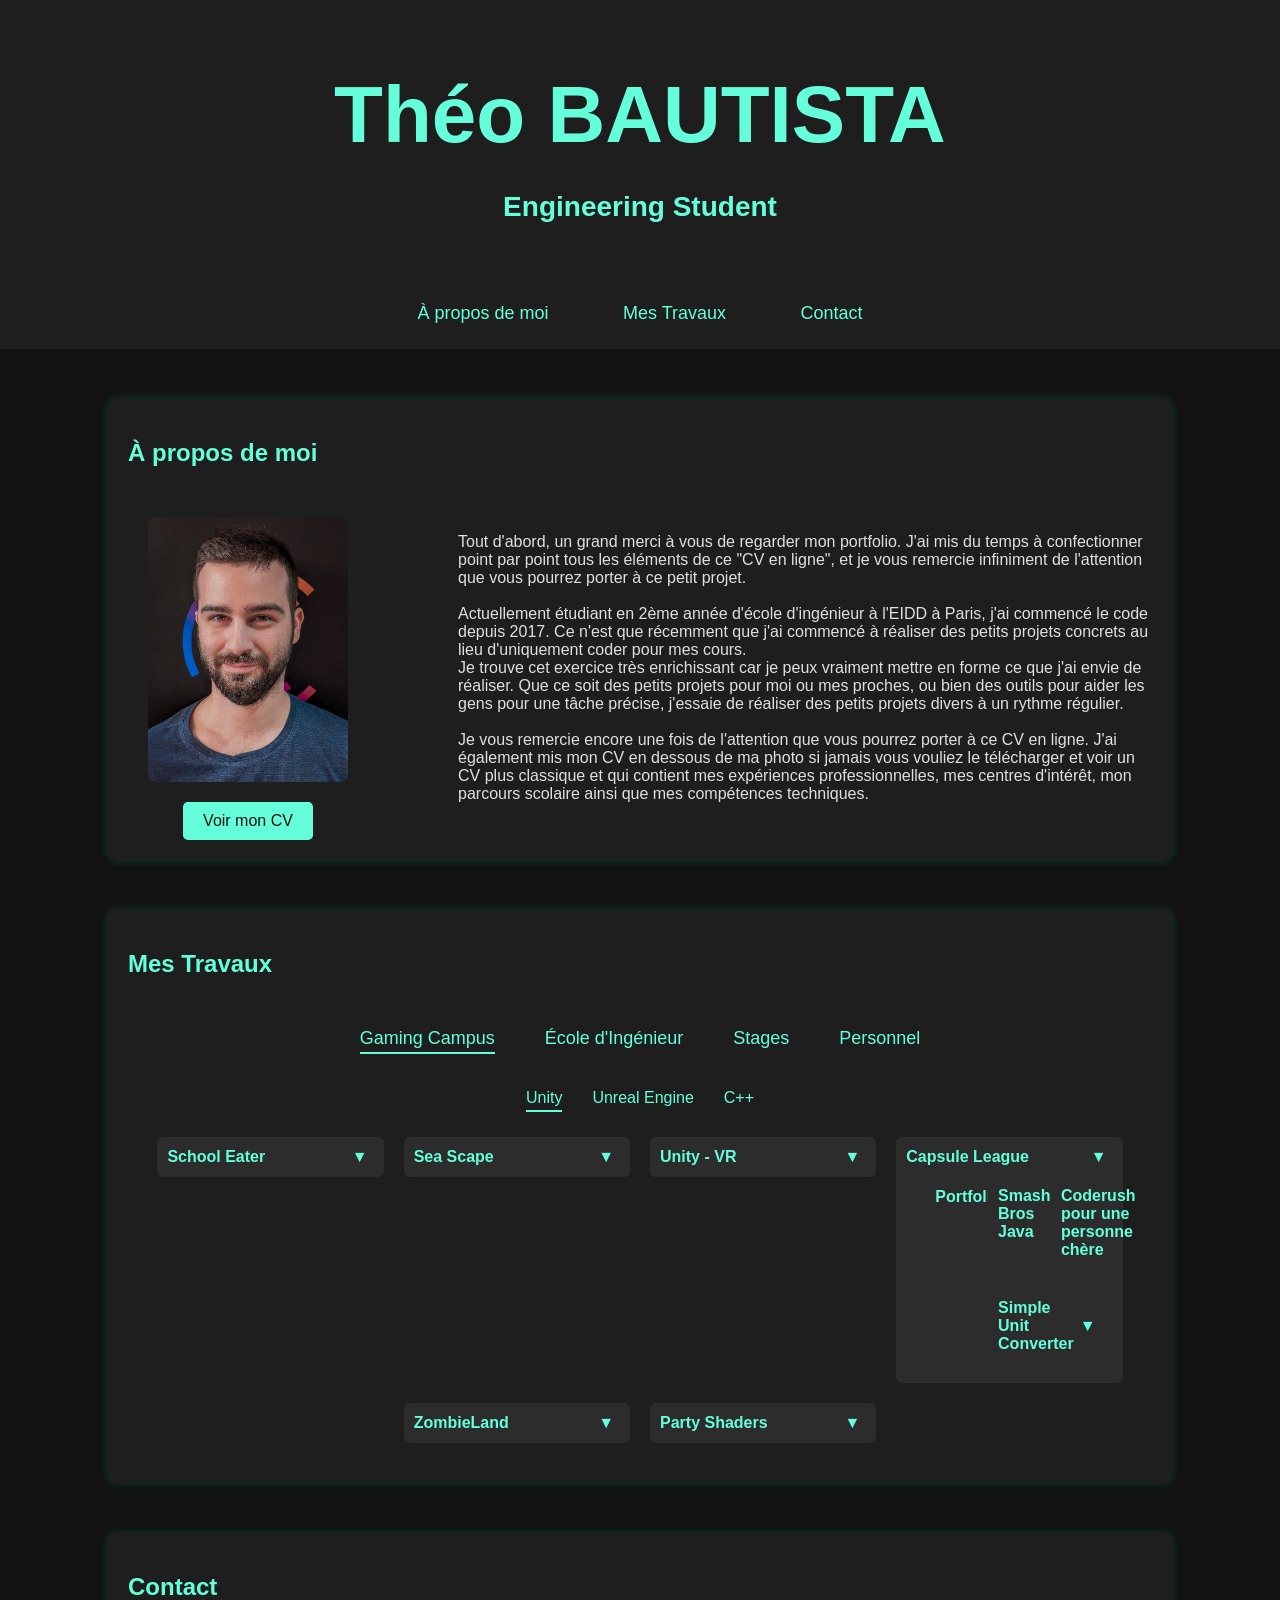
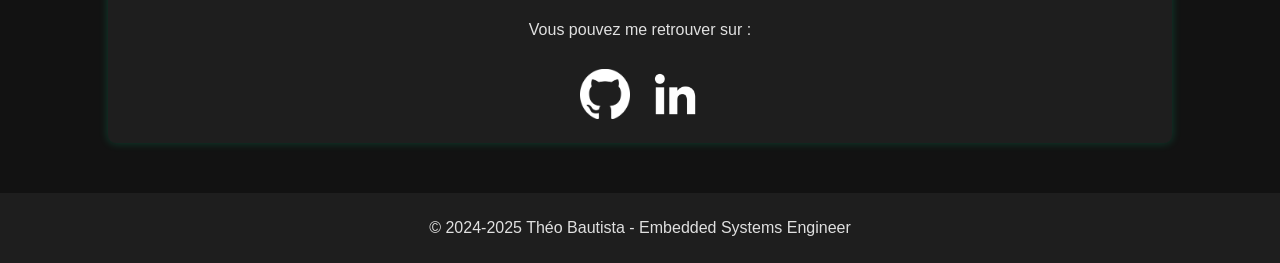
==== commit d18846ce: "Added description on 'À propos de moi'" ====
--- a/src/index.html
+++ b/src/index.html
@@ -35,10 +35,30 @@
       </div>
       <div class="about-text">
         <p id="about-description">
-          Tout d'abord, un grand merci à vous de regarder mon portfolio.
+          Tout d'abord, un grand merci à vous de regarder mon portfolio. J'ai 
+          mis du temps à confectionner point par point tous les éléments 
+          de ce "CV en ligne", et je vous remercie infiniment de l'attention que 
+          vous pourrez porter à ce petit projet.
           <br>
           <br>
-          Actuellement étudiant en 2ème année d'école d'ingénieur à l'EIDD à Paris.
+          Actuellement étudiant en 2ème année d'école d'ingénieur à l'EIDD à Paris, 
+          j'ai commencé le code depuis 2017. Ce n'est que récemment que j'ai 
+          commencé à réaliser des petits projets concrets au lieu d'uniquement 
+          coder pour mes cours.
+          <br>
+          Je trouve cet exercice très enrichissant car je peux vraiment mettre 
+          en forme ce que j'ai envie de réaliser. Que ce soit des petits 
+          projets pour moi ou mes proches, ou bien des outils pour aider les gens pour une 
+          tâche précise, j'essaie de réaliser des petits projets divers à 
+          un rythme régulier.
+          <br>
+          <br>
+          Je vous remercie encore une fois de l'attention que vous pourrez 
+          porter à ce CV en ligne. J'ai également mis mon CV en dessous de ma 
+          photo si jamais vous vouliez le télécharger et voir un CV plus 
+          classique et qui contient mes expériences professionnelles, mes 
+          centres d'intérêt, mon parcours scolaire ainsi que mes 
+          compétences techniques.
         </p>
       </div>
     </div>
@@ -49,101 +69,16 @@
     <h2 id="mes-travaux-title">Mes Travaux</h2>
     <!-- Navigation des catégories principales -->
     <div class="categorie-nav">
-      <span class="categorie-titre active" data-index="0">Personnel</span>
-      <span class="categorie-titre" data-index="1">Gaming Campus</span>
-      <span class="categorie-titre" data-index="2">École d'Ingénieur</span>
-      <span class="categorie-titre" data-index="3">Stages</span>
+      <span class="categorie-titre active" data-index="0">Gaming Campus</span>
+      <span class="categorie-titre" data-index="1">École d'Ingénieur</span>
+      <span class="categorie-titre" data-index="2">Stages</span>
+      <span class="categorie-titre" data-index="3">Personnel</span>
     </div>
 
     <!-- Slider principal -->
     
     <div class="travaux-container">
       <div class="travaux-slider">
-
-        <!-- Catégorie : Personnel -->
-
-        <div class="travaux-categorie">
-
-          <div class="travail">
-            <div class="travail-header">
-              <span class="travail-titre">Portfolio</span>
-              <button class="toggle-btn">▼</button>
-            </div>
-            <div class="travail-details">
-              <p>
-                Le portfolio que vous êtes actuellement en train 
-                de regarder
-                <br>
-                <br>
-                En tant que développeur qui n'a jamais appris le 
-                HTML/CSS/JS à l'école mais seulement en autodidacte, 
-                c'est tout de même un projet assez conséquent et je 
-                voulais créer ce bout de ma vie de développeur afin
-                de présenter tous les projets que j'ai réalisé avec 
-                professionnalisme, rigueur et passion
-              </p>
-              <span class="project-duration">[1 mois - Abandonné]</span>
-            </div>
-          </div>
-
-          <div class="travail">
-            <div class="travail-header">
-              <span class="travail-titre">Smash Bros Java</span>
-              <button class="toggle-btn">▼</button>
-            </div>
-            <div class="travail-details">
-              <p>
-                Une tentative de réplique du fameux jeu vidéo Smash 
-                Bros fait sous langage Java
-                <br>
-                <br>
-                Abandonné par manque de motivation et des nombreuses 
-                mécaniques que je n'arrivais pas à implémenter
-              </p>
-              <span class="project-duration">[1 mois - Abandonné]</span>
-            </div>
-          </div>
-
-          <div class="travail">
-            <div class="travail-header">
-              <span class="travail-titre">Coderush pour une personne chère</span>
-              <button class="toggle-btn">▼</button>
-            </div>
-            <div class="travail-details">
-              <p>
-                Un mélange de 9 mini projets en 1 semaine 
-                qui représentaient le nombre de jours pendant lesquels 
-                ma copine était partie en vacances
-                <br>
-                <br>
-                Les projets contiennent des vidéos ainsi que 
-                HTML/CSS/JS, Python, Java, du calculateur en 
-                ligne Desmos et du logiciel de création de jeu vidéo Godot
-              </p>
-              <span class="project-duration">[1 semaine]</span>
-            </div>
-          </div>
-
-          <div class="travail">
-            <div class="travail-header">
-              <span class="travail-titre">Simple Unit Converter</span>
-              <button class="toggle-btn">▼</button>
-            </div>
-            <div class="travail-details">
-              <p>
-                Un petit site simple qui permet de convertir des 
-                unités
-                <br>
-                <br>
-                <a href="https://thobaut.github.io/simple-unit-converter/" target="_blank">
-                  Mis en ligne sous Github Pages
-                </a>
-              </p>
-              <span class="project-duration">[1 jour]</span>
-            </div>
-          </div>
-
-        </div>
         
         <!-- Catégorie : Gaming Campus -->
         
@@ -247,6 +182,89 @@
                         d'obstacles générés procéduralement
                       </p>
                       <span class="project-duration">[2 semaines]</span>
+                    </div><!-- Catégorie : Personnel -->
+
+                    <div class="travaux-categorie">
+            
+                      <div class="travail">
+                        <div class="travail-header">
+                          <span class="travail-titre">Portfolio</span>
+                          <button class="toggle-btn">▼</button>
+                        </div>
+                        <div class="travail-details">
+                          <p>
+                            Le portfolio que vous êtes actuellement en train 
+                            de regarder
+                            <br>
+                            <br>
+                            En tant que développeur qui n'a jamais appris le 
+                            HTML/CSS/JS à l'école mais seulement en autodidacte, 
+                            c'est tout de même un projet assez conséquent et je 
+                            voulais créer ce bout de ma vie de développeur afin
+                            de présenter tous les projets que j'ai réalisé avec 
+                            professionnalisme, rigueur et passion
+                          </p>
+                          <span class="project-duration">[1 mois - Abandonné]</span>
+                        </div>
+                      </div>
+            
+                      <div class="travail">
+                        <div class="travail-header">
+                          <span class="travail-titre">Smash Bros Java</span>
+                          <button class="toggle-btn">▼</button>
+                        </div>
+                        <div class="travail-details">
+                          <p>
+                            Une tentative de réplique du fameux jeu vidéo Smash 
+                            Bros fait sous langage Java
+                            <br>
+                            <br>
+                            Abandonné par manque de motivation et des nombreuses 
+                            mécaniques que je n'arrivais pas à implémenter
+                          </p>
+                          <span class="project-duration">[1 mois - Abandonné]</span>
+                        </div>
+                      </div>
+            
+                      <div class="travail">
+                        <div class="travail-header">
+                          <span class="travail-titre">Coderush pour une personne chère</span>
+                          <button class="toggle-btn">▼</button>
+                        </div>
+                        <div class="travail-details">
+                          <p>
+                            Un mélange de 9 mini projets en 1 semaine 
+                            qui représentaient le nombre de jours pendant lesquels 
+                            ma copine était partie en vacances
+                            <br>
+                            <br>
+                            Les projets contiennent des vidéos ainsi que 
+                            HTML/CSS/JS, Python, Java, du calculateur en 
+                            ligne Desmos et du logiciel de création de jeu vidéo Godot
+                          </p>
+                          <span class="project-duration">[1 semaine]</span>
+                        </div>
+                      </div>
+            
+                      <div class="travail">
+                        <div class="travail-header">
+                          <span class="travail-titre">Simple Unit Converter</span>
+                          <button class="toggle-btn">▼</button>
+                        </div>
+                        <div class="travail-details">
+                          <p>
+                            Un petit site simple qui permet de convertir des 
+                            unités
+                            <br>
+                            <br>
+                            <a href="https://thobaut.github.io/simple-unit-converter/" target="_blank">
+                              Mis en ligne sous Github Pages
+                            </a>
+                          </p>
+                          <span class="project-duration">[1 jour]</span>
+                        </div>
+                      </div>
+            
                     </div>
                   </div>
 
@@ -586,6 +604,91 @@
                 connaissances en C++, Arduino et SQL
               </p>
               <span class="project-duration">[3 mois]</span>
+            </div>
+          </div>
+
+        </div>
+
+        <!-- Catégorie : Personnel -->
+
+        <div class="travaux-categorie">
+
+          <div class="travail">
+            <div class="travail-header">
+              <span class="travail-titre">Portfolio</span>
+              <button class="toggle-btn">▼</button>
+            </div>
+            <div class="travail-details">
+              <p>
+                Le portfolio que vous êtes actuellement en train 
+                de regarder
+                <br>
+                <br>
+                En tant que développeur qui n'a jamais appris le 
+                HTML/CSS/JS à l'école mais seulement en autodidacte, 
+                c'est tout de même un projet assez conséquent et je 
+                voulais créer ce bout de ma vie de développeur afin
+                de présenter tous les projets que j'ai réalisé avec 
+                professionnalisme, rigueur et passion
+              </p>
+              <span class="project-duration">[1 mois - Abandonné]</span>
+            </div>
+          </div>
+
+          <div class="travail">
+            <div class="travail-header">
+              <span class="travail-titre">Smash Bros Java</span>
+              <button class="toggle-btn">▼</button>
+            </div>
+            <div class="travail-details">
+              <p>
+                Une tentative de réplique du fameux jeu vidéo Smash 
+                Bros fait sous langage Java
+                <br>
+                <br>
+                Abandonné par manque de motivation et des nombreuses 
+                mécaniques que je n'arrivais pas à implémenter
+              </p>
+              <span class="project-duration">[1 mois - Abandonné]</span>
+            </div>
+          </div>
+
+          <div class="travail">
+            <div class="travail-header">
+              <span class="travail-titre">Coderush pour une personne chère</span>
+              <button class="toggle-btn">▼</button>
+            </div>
+            <div class="travail-details">
+              <p>
+                Un mélange de 9 mini projets en 1 semaine 
+                qui représentaient le nombre de jours pendant lesquels 
+                ma copine était partie en vacances
+                <br>
+                <br>
+                Les projets contiennent des vidéos ainsi que 
+                HTML/CSS/JS, Python, Java, du calculateur en 
+                ligne Desmos et du logiciel de création de jeu vidéo Godot
+              </p>
+              <span class="project-duration">[1 semaine]</span>
+            </div>
+          </div>
+
+          <div class="travail">
+            <div class="travail-header">
+              <span class="travail-titre">Simple Unit Converter</span>
+              <button class="toggle-btn">▼</button>
+            </div>
+            <div class="travail-details">
+              <p>
+                Un petit site simple qui permet de convertir des 
+                unités
+                <br>
+                <br>
+                <a href="https://thobaut.github.io/simple-unit-converter/" target="_blank">
+                  Mis en ligne sous Github Pages
+                </a>
+              </p>
+              <span class="project-duration">[1 jour]</span>
             </div>
           </div>
 
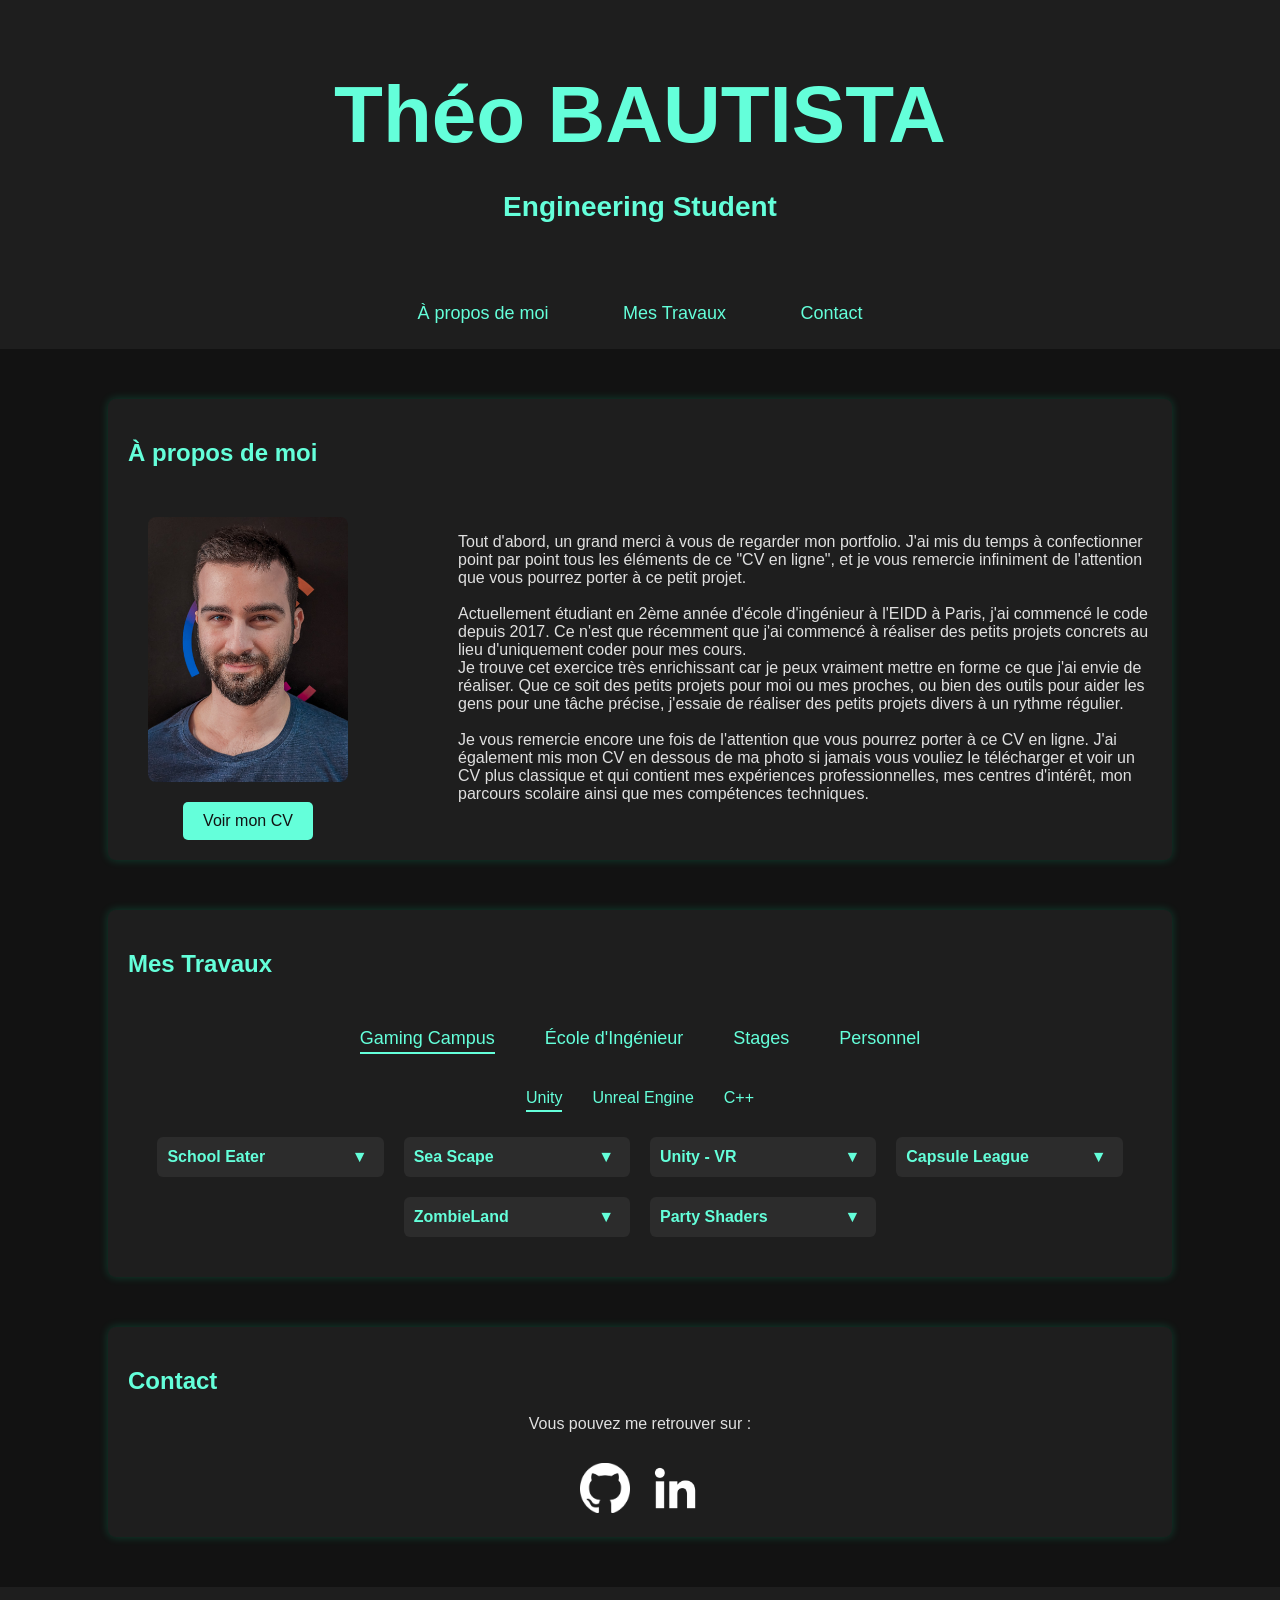
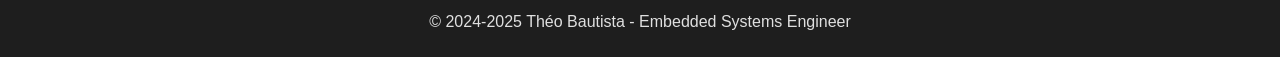
==== commit 37b30cf8: "Finished CV ?" ====
--- a/src/index.html
+++ b/src/index.html
@@ -182,89 +182,6 @@
                         d'obstacles générés procéduralement
                       </p>
                       <span class="project-duration">[2 semaines]</span>
-                    </div><!-- Catégorie : Personnel -->
-
-                    <div class="travaux-categorie">
-            
-                      <div class="travail">
-                        <div class="travail-header">
-                          <span class="travail-titre">Portfolio</span>
-                          <button class="toggle-btn">▼</button>
-                        </div>
-                        <div class="travail-details">
-                          <p>
-                            Le portfolio que vous êtes actuellement en train 
-                            de regarder
-                            <br>
-                            <br>
-                            En tant que développeur qui n'a jamais appris le 
-                            HTML/CSS/JS à l'école mais seulement en autodidacte, 
-                            c'est tout de même un projet assez conséquent et je 
-                            voulais créer ce bout de ma vie de développeur afin
-                            de présenter tous les projets que j'ai réalisé avec 
-                            professionnalisme, rigueur et passion
-                          </p>
-                          <span class="project-duration">[1 mois - Abandonné]</span>
-                        </div>
-                      </div>
-            
-                      <div class="travail">
-                        <div class="travail-header">
-                          <span class="travail-titre">Smash Bros Java</span>
-                          <button class="toggle-btn">▼</button>
-                        </div>
-                        <div class="travail-details">
-                          <p>
-                            Une tentative de réplique du fameux jeu vidéo Smash 
-                            Bros fait sous langage Java
-                            <br>
-                            <br>
-                            Abandonné par manque de motivation et des nombreuses 
-                            mécaniques que je n'arrivais pas à implémenter
-                          </p>
-                          <span class="project-duration">[1 mois - Abandonné]</span>
-                        </div>
-                      </div>
-            
-                      <div class="travail">
-                        <div class="travail-header">
-                          <span class="travail-titre">Coderush pour une personne chère</span>
-                          <button class="toggle-btn">▼</button>
-                        </div>
-                        <div class="travail-details">
-                          <p>
-                            Un mélange de 9 mini projets en 1 semaine 
-                            qui représentaient le nombre de jours pendant lesquels 
-                            ma copine était partie en vacances
-                            <br>
-                            <br>
-                            Les projets contiennent des vidéos ainsi que 
-                            HTML/CSS/JS, Python, Java, du calculateur en 
-                            ligne Desmos et du logiciel de création de jeu vidéo Godot
-                          </p>
-                          <span class="project-duration">[1 semaine]</span>
-                        </div>
-                      </div>
-            
-                      <div class="travail">
-                        <div class="travail-header">
-                          <span class="travail-titre">Simple Unit Converter</span>
-                          <button class="toggle-btn">▼</button>
-                        </div>
-                        <div class="travail-details">
-                          <p>
-                            Un petit site simple qui permet de convertir des 
-                            unités
-                            <br>
-                            <br>
-                            <a href="https://thobaut.github.io/simple-unit-converter/" target="_blank">
-                              Mis en ligne sous Github Pages
-                            </a>
-                          </p>
-                          <span class="project-duration">[1 jour]</span>
-                        </div>
-                      </div>
-            
                     </div>
                   </div>
 
@@ -379,7 +296,7 @@
                         bibliothèque car il a volé des parchemins
                         <br>
                         Il faut réunir des collectables et des pages qui 
-                        constituent des livres éducatif qui permettent 
+                        constituent des livres éducatifs qui permettent 
                         d'apprendre des anecdotes de culture générale
                         <br>
                         <br>
@@ -556,6 +473,86 @@
               <span class="project-duration">[1 mois et demi]</span>
             </div>
           </div>
+
+          <div class="travail">
+            <div class="travail-header">
+              <span class="travail-titre">Matlab</span>
+              <button class="toggle-btn">▼</button>
+            </div>
+            <div class="travail-details">
+              <p>
+                Dans le cadre de mon cours d'Automatique, il m'a 
+                fallu utiliser un langage conçu pour les 
+                automaticiens : Matlab 
+                <br>
+                <br>
+                Il s'agit d'un langage qui permet de réaliser des 
+                simulations graphiques d'équations complexes 
+                pour les calculs de position et d'erreurs physiques 
+                avec l'utilisation de graphiques et matrices pour 
+                la mise en place et le contrôle des systèmes en jeu
+                <br>
+                Cela peut aller d'une simulation d'un simple 
+                placement en banque ou en bourse au calcul de mise 
+                en orbite de lanceurs et satellites
+              </p>
+              <span class="project-duration">[-]</span>
+            </div>
+          </div>
+
+          <div class="travail">
+            <div class="travail-header">
+              <span class="travail-titre">Temps Réel</span>
+              <button class="toggle-btn">▼</button>
+            </div>
+            <div class="travail-details">
+              <p>
+                Dans le cadre de mon cours de Systèmes Temps Réel, 
+                j'ai utilisé le langage C ainsi qu'un autre langage 
+                adapté pour les applications en temps réel : Heptagon
+                <br>
+                <br>
+                Heptagon est en langage inspiré du langage Lustre, qui 
+                est assez populaire pour les utilisations de temps réel. 
+                C'est un langage assez atypique, que ce soit au niveau 
+                de la syntaxe ou du fonctionnement en général
+                <br>
+                Tous les travaux pratiques se faisaient en réalisant 
+                3 objectifs. Ils m'ont permis de mieux comprendre 
+                comment marche une compilation et comment bien 
+                compiler tout ce dont on a besoin car c'était 
+                probablement le point le plus important du cours
+              </p>
+              <span class="project-duration">[-]</span>
+            </div>
+          </div>
+
+          <div class="travail">
+            <div class="travail-header">
+              <span class="travail-titre">Base de données</span>
+              <button class="toggle-btn">▼</button>
+            </div>
+            <div class="travail-details">
+              <p>
+                Dans le cadre de mon cours de Base de données, 
+                il m'a fallu utiliser un langage qui m'était encore 
+                inconnu : SQL
+                <br>
+                <br>
+                C'est le langage maître lorsque l'on parle de base de 
+                données. Très facile à apprendre mais difficile à 
+                maîtriser
+                <br>
+                Mon projet de fin de semestre a été de mettre en place 
+                une base de données au choix et de créer des requêtes 
+                spécifiques. En groupe de 3, nous avions choisi de 
+                créer une base de données regroupant le maximum 
+                de produits des restaurants McDonald's
+              </p>
+              <span class="project-duration">[-]</span>
+            </div>
+          </div>
+
         </div>
         
         <!-- Catégorie : Stages -->
